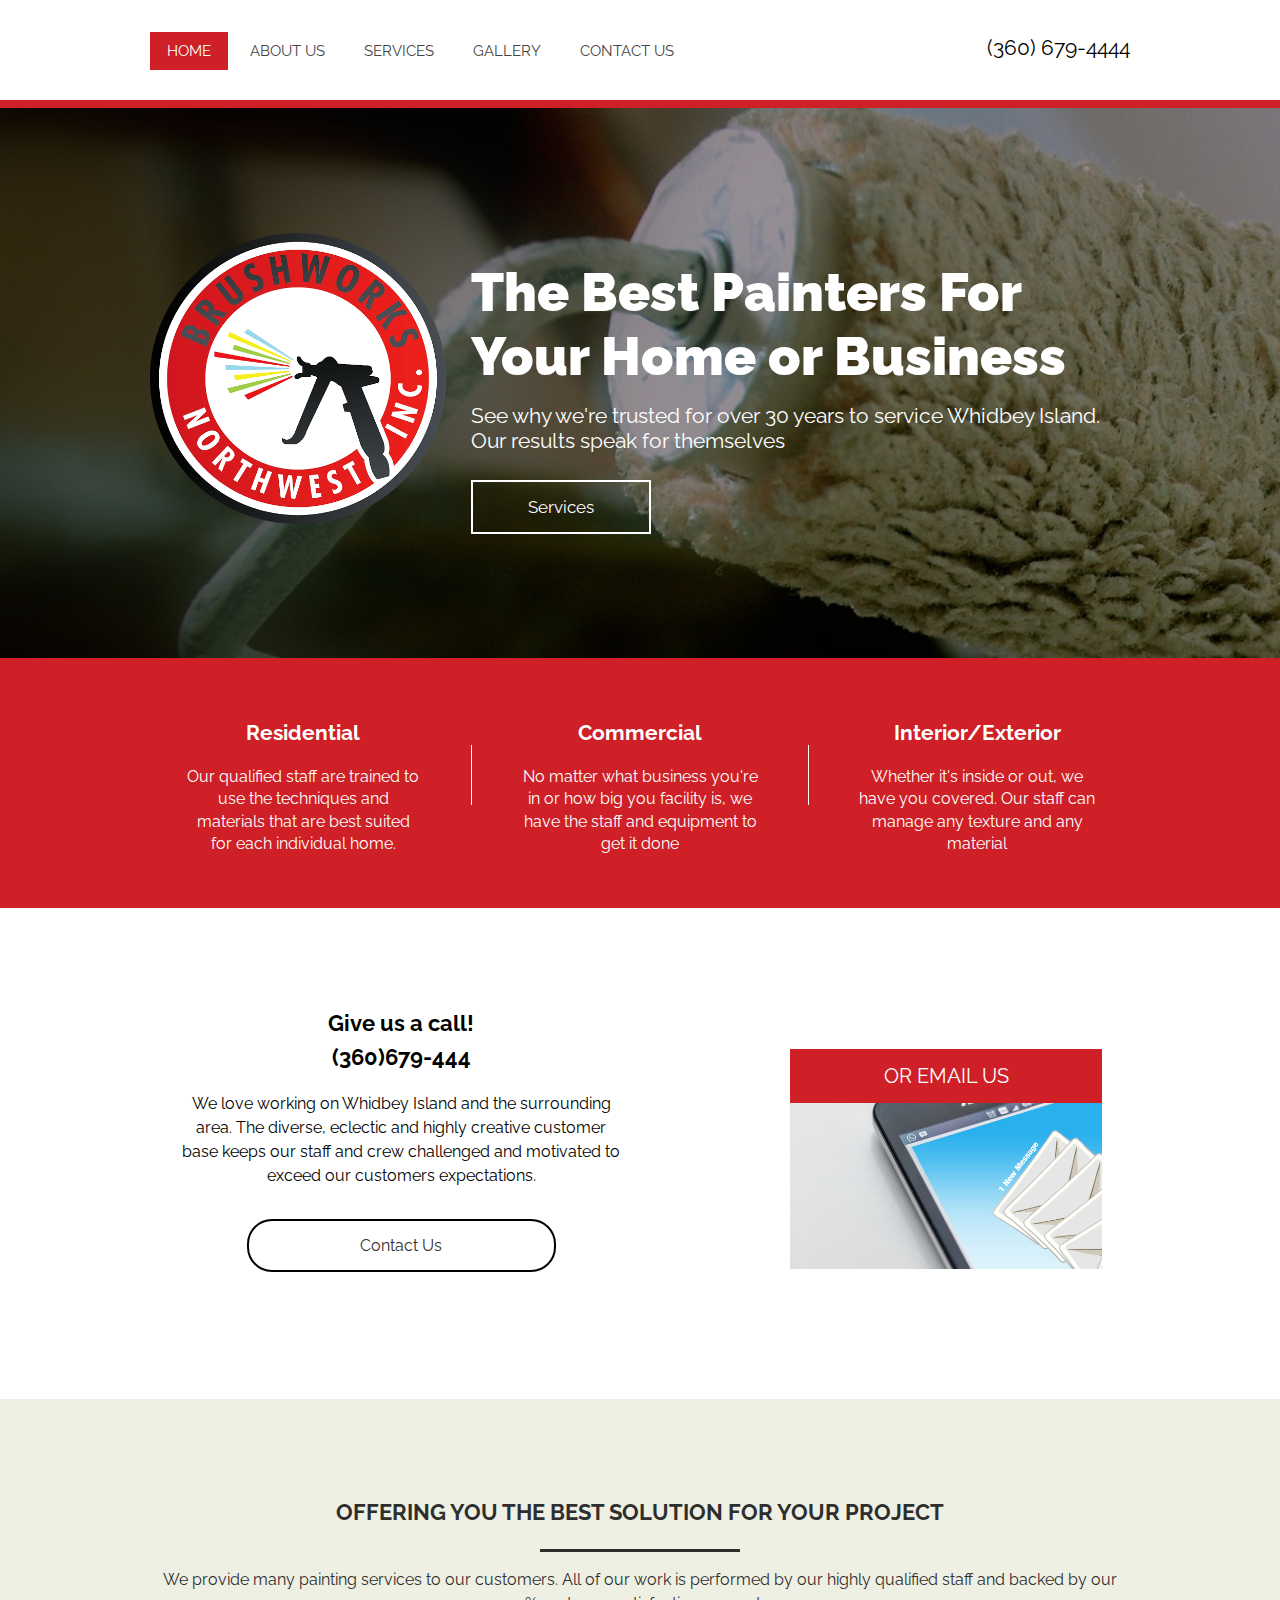
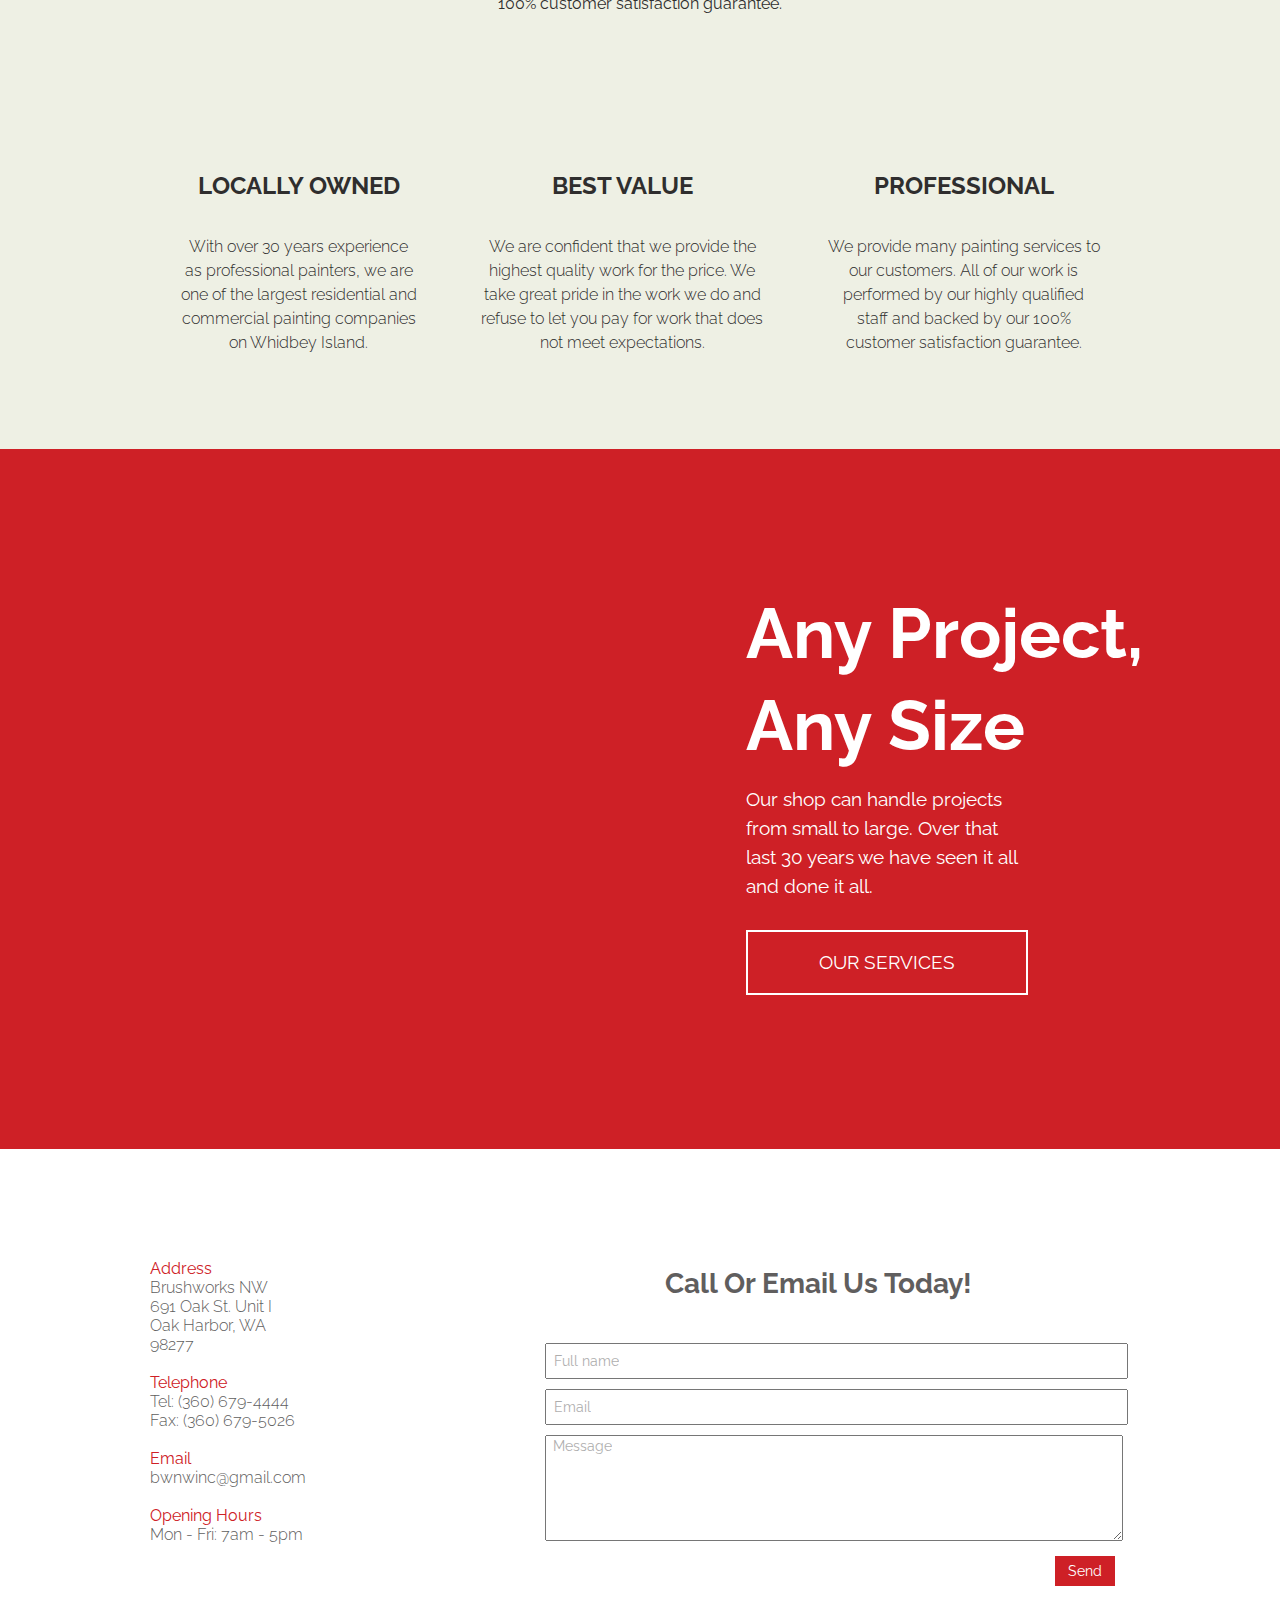
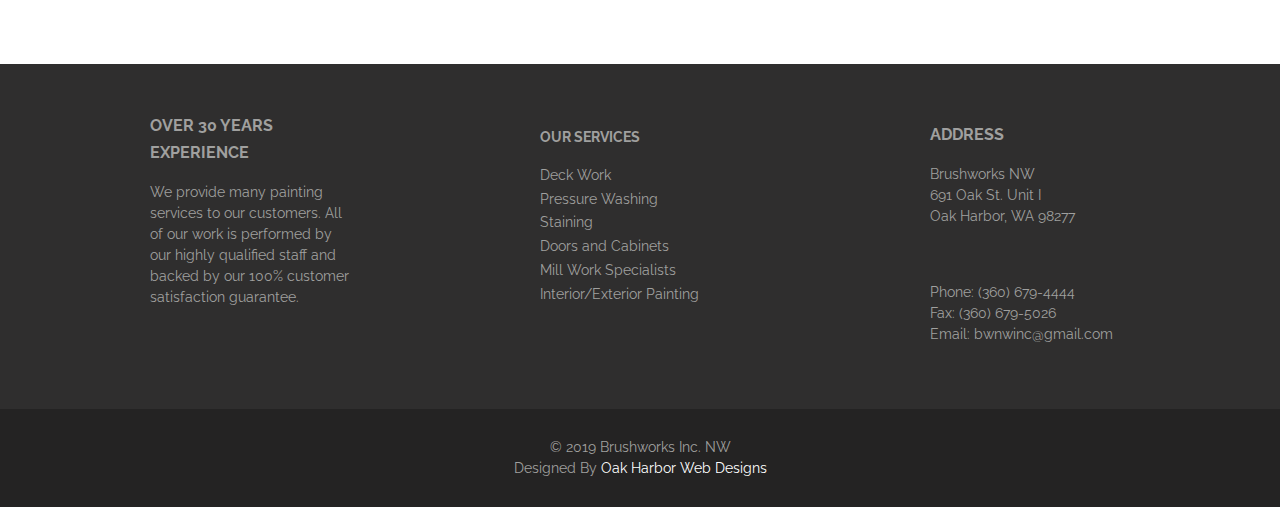
==== index.html @ 6f6e87f1 "first commit" ====
<!DOCTYPE html>
<html id="noScroll">
<head>
	<link rel="stylesheet" href="style.css">
	<link href="https://fonts.googleapis.com/css?family=Raleway:300,500,700,900" rel="stylesheet">
	<link rel="stylesheet" type="text/css" href="https://cdnjs.cloudflare.com/ajax/libs/animate.css/3.5.2/animate.css">
	<link rel="stylesheet" href="https://use.fontawesome.com/releases/v5.8.1/css/all.css" integrity="sha384-50oBUHEmvpQ+1lW4y57PTFmhCaXp0ML5d60M1M7uH2+nqUivzIebhndOJK28anvf" crossorigin="anonymous">
	<meta name="viewport" content="width=device-width, initial-scale=1, shrink-to-fit=no">
	<title>Brushworks NW Inc.</title>
</head>
<body>

	<!-- ----------------------------------------------------- -->
	<!--            NAVIGATION                                 -->
	<!-- ----------------------------------------------------- -->

	<nav class="navbar grid animated fadeIn ">
		<div class="open-slide">
			<div>
	            <a href="#" onclick="toggleNav()">
	                <svg width="30" height="30">
	                    <path d="M0,5 35,5" stroke="#000" stroke-width="2"/>
	                    <path d="M0,14 35,14" stroke="#000" stroke-width="2"/>
	                    <path d="M0,23 35,23" stroke="#000" stroke-width="2"/>
	                </svg>
	            </a>
        	</div>
        </div>
        <img class="mobile-logo container" src="images/brushworks_logo.png" width="100px" height="100px">
        <div class="container">
			<ul class="navbar-links">
				<li><a class="active" href="index.html">HOME</a></li>
				<li><a href="about.html">ABOUT US</a></li>
				<li><a href="services.html">SERVICES</a></li>
				<li><a href="gallery.html">GALLERY</a></li>
				<li><a href="contact.html">CONTACT US</a></li>
				<li id="number">(360) 679-4444</li>
			</ul>
		</div>
	</nav>
	<div id="side-hidden-parent">
        <div id="side-hidden"></div>
    </div>
    <div id="side-menu" class="side-nav">
        <ul id="on-top">
        	<li><a href="#" id="btn-close" class="btn-close" onclick="closeSideMenu()">&times;</a></li>
            <li class="nav-item"><a class="side-active" href="index.html">Home</a></li>
            <li class="nav-item"><a href="about.html">About</a></li>
            <li class="nav-item"><a href="services.html">Services</a></li>
            <li class="nav-item"><a href="gallery.html">Gallery</a></li>
            <li class="nav-item"><a href="contact.html">Contact</a></li>
        </ul>
    </div>

    <!-- -------------------------------------------- -->
	<!--                   HERO                       -->
	<!-- -------------------------------------------- -->
	
	<div id="bottom-menu">
    	<div class="bottom">
    		<a href="tel:+1-(360)-679-4444"><i class="fas fa-phone fa-2x"></i></a>
    	</div>
    	<div class="bottom2">
    		<a href="mailto:bwnwinc@gmail.com"><i class="fas fa-envelope fa-2x"></i></a>
    	</div>
    </div>
	<main>
		<section id="hero" class="grid">
			<div class="container">
				<img id="logo" class="animated fadeInRight" src="images/brushworks_logo.png" alt="brush roller">
				<div class="heroText">
					<h1 id="home-h" class="animated fadeInUp">The Best Painters For Your 
					Home or Business</h1>
					<h2 id="home-p" class="animated fadeInUp">See why we're trusted for over 30 years to service Whidbey Island.  Our results speak for themselves</h2>
					<a class="learn animated fadeInRight" href="services.html">Services</a>
				</div>
			</div>
		</section>
	<!-- -------------------------------------------- -->
	<!--              RED STRIP                       -->
	<!-- -------------------------------------------- -->
		<section id="red-strip" class="grid">
			<div class="container">
				<div id="strip-1" class="strip-1-center animated slideInUp">
					<div class="flex-1 top">
						<h3>Residential</h3>
						<p>Our qualified staff are trained to use the techniques and materials that are best suited for each individual home.</p>
					</div> 
					<div class="line"></div>
					<div class="flex-1">
						<h3 class="special">Commercial</h3>
						<p>No matter what business you're in or how big you facility is, we have the staff and equipment to get it done</p>
					</div>
					<div class="line"></div>
					<div class="flex-1">
						<h3>Interior/Exterior</h3>
						<p>Whether it's inside or out, we have you covered.  Our staff can manage any texture and any material</p>
					</div>
				</div>
			</div>
		</section>
	<!-- -------------------------------------------- -->
	<!--               GIVE CALL                      -->
	<!-- -------------------------------------------- -->
		<section id="give-call"  class="grid">
			<div class="container strip-2">	
				<div class="give-call-number">
					<h3 class="gcn-call">Give us a call!</h3>
					<h3 class="gcn-number">(360)679-444</h3>
					<p class="gcn-p">We love working on Whidbey Island and the surrounding area.  The diverse, eclectic and highly creative customer base keeps our staff and crew challenged and motivated to exceed our customers expectations.</p>
					<a href="contact.html">Contact Us</a>
				</div>
				<div class="email-us">
					<h4 class="email">OR EMAIL US</h4>
					<img class="image" src="images/email.jpg" alt="email screen on a phone">
				</div>
			</div>
		</section>
	<!-- -------------------------------------------- -->
	<!--                   ICONS                      -->
	<!-- -------------------------------------------- -->
		<section id="icons" class="grid">
			<div class="container">	
				<div class="icons-top"> 
					<div>
						<h4 class="top-margin">OFFERING YOU THE BEST SOLUTION FOR YOUR PROJECT</h4>
					</div>
					<div id="horizontal-line"></div>
					<div>
						<p class="margin-bottom">We provide many painting services to our customers.  All of our work is performed by our highly qualified staff and backed by our 100% customer satisfaction 
						guarantee.</p>
				    </div>
				</div>
				<div class="center-3">
					<div class="local">
						<div class="circle">
							<i class="fas fa-map-pin fa-2x"></i>
						</div>
						<h2>LOCALLY OWNED</h2>
						<p class="margin-bottom">With over 30 years experience as professional painters, we are one of the largest residential and commercial painting companies on Whidbey Island.</p>
					</div>
					<div class="value">
						<div class="circle">
							<i class="fas fa-dollar-sign fa-2x"></i>
						</div>
						<h2>BEST VALUE</h2>
						<p class="margin-bottom">We are confident that we provide the highest quality work for the price.  We take great pride in the work we do and refuse to let you pay for work that does not meet expectations.</p>
					</div>
					<div class="qualified">
						<div class="circle">
							<i class="fas fa-medal fa-2x"></i>
						</div>
						<h2>PROFESSIONAL</h2>
						<p class="margin-bottom">We provide many painting services to our customers.  All of our work is performed by our highly qualified staff and backed by our 100% customer satisfaction guarantee.</p>
					</div>
				</div>
			</div>
		</section>
	<!-- -------------------------------------------- -->
	<!--                PARALLAX                      -->
	<!-- -------------------------------------------- -->
		<section id="parallax" class="grid">
			<div class="para-flex">
				<div class="parallax-left"></div>
				<div class="parallax-right container">
					<h3 class="parallax-margin-top">Any Project,</h3>
					<h3 class="">Any Size</h3>
					<div class="parallax-p">
						<p>Our shop can handle projects from small to large.  Over that last 30 years we have seen it all and done it all.  </p><br>
						<a class="read" href="services.html">OUR SERVICES</a>
					</div>
				</div>
			</div>
		</section>
	<!-- -------------------------------------------- -->
	<!--              CONTACT INFO                    -->
	<!-- -------------------------------------------- -->
		<section id="contact-info" class="grid">
			<div class="container flex-address">
				<div id="adress">
					<p class="red">Address</p>
					<p class="regular">Brushworks NW <br>
	                                   691 Oak St. Unit I <br>
	                                   Oak Harbor, WA 98277
	                </p><br>
	                <p class="red">Telephone</p>
	                <p class="regular">Tel: (360) 679-4444 <br>	
	                                   Fax: (360) 679-5026
	                </p><br>
	                <p class="red">Email</p>
	                <p class="regular">bwnwinc@gmail.com</p><br>
					<p class="red">Opening Hours</p>
					<p class="regular">Mon - Fri: 7am - 5pm</p>
				</div>
				<div class="form">
					<div>
						<h6>Call Or Email Us Today!</h6>
					</div>
					<div class="form-contact">
						<form>
							<input class="form" type="text" name="name" placeholder="Full name" style="width: 100%; height: 30px"><br>
							<input class="form" type="text" name="email" placeholder="Email" style="width: 100%; height: 30px"><br>
							<textarea class="form" name="message" placeholder="Message" style="width: 99.5%; height: 100px"></textarea>
							<input type="submit" value="Send">
						</form>
					</div>
				</div>
			</div>
		</section>
	</main>
	<!-- -------------------------------------------- -->
	<!--               FOOTER                         -->
	<!-- -------------------------------------------- -->
	<footer class="grid">
		<div class="footer container">
			<div class="footer-item">
				<h3>OVER 30 YEARS EXPERIENCE</h3>
				<p>We provide many painting services to our customers.  All of our work is performed by our highly qualified staff and backed by our 100% customer satisfaction guarantee. </p>
			</div>
			<div class="footer-item">
				<div class="list">
					<ul>
						<li><h3 class="adjust">OUR SERVICES</h3>
						<li>Deck Work</li>
						<li>Pressure Washing</li>
						<li>Staining</li>
						<li>Doors and Cabinets</li>
						<li>Mill Work Specialists</li>
						<li>Interior/Exterior Painting</li>
					</ul>
				</div>
			</div>
			<div class="footer-item">
				<h3 class="adjust-add">ADDRESS</h3>
				<p class="regular">Brushworks NW <br>
		                           691 Oak St. Unit I <br>
		                           Oak Harbor, WA 98277
		        </p><br>
		        <p class="margin-p">Phone: (360) 679-4444 <br>
				   Fax: (360) 679-5026 <br>
		           Email: bwnwinc@gmail.com</p>
			</div>
		</div>
		<div class="facebook container">
			<a href="https://www.facebook.com/brushworksnwinc/"><i class="fab fa-facebook-square fa-2x"></i></a>
		</div>
		<div class="copyright">
			<p class="copy-center">© 2019 Brushworks Inc. NW<br>
			Designed By <a id="company" href="">Oak Harbor Web Designs</a></p>
		</div>
	</footer>
	
    <script src="mobile-nav.js"></script>
    
</body>
</html>
---- style.css ----
.container {
	padding: 0 3.5em;
}

main {
	position: relative;
	top: -20%;
}

body, html {
	width: 100%;
	margin: 0;
	padding: 0;
	font-family: 'Raleway', sans-serif;
	text-align: center;
	overflow-x: hidden;
	/*background: #CE2026;*/
}

#noScroll {
	overflow: scroll;
}

/*-- ---------------------------------------------------------------- -->
<!--                        NAVIGATION                                -->
<!-- --------------------------------------------------------------- --*/

.navbar {
	background-color: #FFFFFF;
	width: 100%;
	height: 78px;
	border-bottom: 8px solid #CE2026;
	position: relative;
	z-index: 1;
}

.navbar-links {
	display: none;
}

#logo {
	display: none;
}

.open-slide {
    float: right;
    margin-top: 25px;
    margin-right: 20px;
    display: block;
    z-index: 4;
    position: absolute;
    right: 0;
}

.side-nav {
    width: 0;
    display: block;
    height: 100%;
    position: absolute;
    top: 0;
    background-color: #fff;
    transition: 0.5s;
    right: -1px;
    text-align: right;
    z-index: 15;
}

#side-hidden {
    background-color: #000;
    opacity: 0.9;
    height: 100%;
    position: absolute;
    top: 0;
    transition: 0.5s;
    left: 0
    margin: 0;
    width: 0;
    z-index: 6;
}

.side-nav ul {
    display: block;
    text-decoration: none;
    z-index: 6;
    /* Added this */
    padding: 0;
    position: relative;
    list-style: none;
}

/* Added this */
.nav-item {
    display:block;
    margin: 0;
}

.side-nav ul a {
    position: relative;
    width: 100%;
    /* Changed this */
    /* padding: 10px 130px 10px 100px;*/
    padding: 20px 15px;
    text-decoration: none;
    color: #000;
    margin-right: 20px;
    z-index: 6;
    /* Removed this */
    /* right: 30px; */
    text-align: right;
    /* Added these */
    display: block;
    box-sizing: border-box;  
}

.btn-close {
	display: block;
	background: #fff;
    position: absolute;
    top: 0;
    /* Changed this */
    /* left: 22px; */
    left: 0;
    font-size: 36px;
	text-decoration: none;
	color: #2F2E2E;
	right: 7px;
    padding: 0;
}

.btn-close a:hover {
	color: #444;
	cursor: pointer;
	background: #fff;
}

.side-nav .btn-close:hover {
	color: #fff
}

.side-nav li a:hover {
    color: #fff;
    background: #CE2026;
}

.side-active {
	color: #ffffff !important;
	background: #CE2026;
}

.mobile-logo {
	position: relative;
	top: 10%;
	right: 0%;
	padding: 0;
}

#side-menu {
    margin: 0;
    width: 0;
    transition: .5s;
}

#side-menu ul {
    position: relative;
    top: -10px;
}

#on-top {
	display: none;
}

#bottom-menu {
	display: flex;
	flex-direction: row;
	z-index: 7;
	flex-wrap: nowrap;
	width: 100%;
	position: absolute;
}

.bottom {
    width: 50%;
    background: white;
    bottom: 0;
    position: fixed;
    height: 85px;
    display: block;
    left: 0;
    border-top: 1px solid #a9a9a9;
    border-right: 1px solid #a9a9a9;
}

.bottom2 {
    width: 50%;
    background: white;
    bottom: 0;
    position: fixed;
    height: 85px;
    display: block;
    position: fixed;
    right: 0;
    border-top: 1px solid #a9a9a9;
    border-left: 1px solid #a9a9a9;
}

#bottom-menu i {
	padding-top: px;
	color: #2F2E2E;
	text-align: center;
	position: relative;
	/* center icon vertically */
	top: calc(50% - 15px);
}

.copyright {
	height: 180px;
}

.copy-center {
	padding: 0;
}

#company {
	color: #fff;
	text-decoration: none;
}

#company a:hover {
	color: #b0b0b0;
}

/*-- -------------------------------------------- -->
<!--              HERO STRIP                      -->
<!-- -------------------------------------------- -*/

#hero {
	height: 100%;
	width: 100%;
	background:url("images/Landing.jpg");
    background-attachment: fixed;
    background-position: start;
    background-repeat: no-repeat;
    background-size: cover;
	color: #fff;
}

#home-h {
	width: 100%;
	font-weight: 900;
	font-size: 2.1em;
	padding-top: 1em;
	line-height: 1.2em;
	margin-top: 0;
}

#home-p {
	font-size: 1.25em;
	padding-bottom: .8em;
	font-weight: 350;
	animation-delay: 0.3s;
	margin: 0;
}

.learn {
	display: inline-block;
	border-style: solid;
	border-width: 2px;
	border-color: #FFFFFF;
	font-size: 17px;
	margin: 28px 0;
	padding: 18px 80px;
	color: #FFFFFF;
	text-decoration: none;
	animation-delay: 0.6s;
}

.heroText a:hover {
	background: #fff;
	border-color: #fff;
	color: #CE2026;
	transition: background 0.4s ease 0s;
    transition-property: background;
    transition-duration: 0.4s;
    transition-timing-function: ease;
    transition-delay: 0s;
    cursor: pointer;
}

/*-- -------------------------------------------- -->
<!--              RED STRIP                       -->
<!-- -------------------------------------------- -*/

#red-strip {
	background: #CE2026;
	color: #fff;
	height: 100%;
	padding: 0;
	margin: 0;
	padding-bottom: 0em;
}

#strip-1 {
	margin-top: 0;
	padding-top: 0;
}

#strip-1 h3 {
	font-size: 1.313em;
}

#strip-1 p {
	line-height: 1.4em;
}

.top h3 {
	margin-top: 0;
	padding-top: 0;
}

.strip-1-center {
	padding: 1.8em;
}

.strip-1-center h3 {
	padding-top: 1em;
}

/*-- -------------------------------------------- -->
<!--              GIVE CALL                       -->
<!-- -------------------------------------------- -*/

.email-us {
	display: none;
}

#give-call {
	margin-top: 1em;
	padding: 0;
	background: #fff;
	height: 100%;
}

.gcn-call, .gcn-number {
	font-size: 1.375em;
}

.gcn-call {
	margin-bottom: 0;
	padding-top: 3em;
}

.gcn-number {
	margin-top: .4em;
}

.gcn-p {
	line-height: 1.5em;
	margin-bottom: 3em;
}

.give-call-number {
	margin-bottom: 5em;
}

.give-call-number a {
	border: 2px solid #000;
	border-radius: 25px;
	position: relative;
	padding: 15px 25%;
	margin-top: 2em;
	margin-bottom: 2em;
	text-decoration: none;
	color:#2F2E2E;
}

.give-call-number a:hover {
	background: #CE2026;
	color: #fff;
	border-color: #CE2026;
}

.give-call-email {
	display: flex;
	flex-direction: column;
	padding-bottom: 3em;
}

#give-call img {
	width: auto;
}

/*-- -------------------------------------------- -->
<!--                  ICONS                       -->
<!-- -------------------------------------------- -*/

#icons {
	background: #EEF0E4;
	color: #2F2E2E;
	height: 100%;
}

#icons i {
	color: #CE2026;
}

.top-margin {
	margin-top: 0;
	padding-top: 3em;
	font-size: 1.375em;
}

.margin-bottom {
	margin-bottom: 3.5em;
}

#icons p {
	line-height: 1.5em;
}

/*-- -------------------------------------------- -->
<!--                PARALLAX                      -->
<!-- -------------------------------------------- -*/

#parallax {
	color: #fff;
	height: 100%;
	padding-bottom: 3em;
	background: #CE2026;
}

.parallax-right {
	margin-top: auto;
	margin-bottom: auto;
}

.parallax-right h3 {
	font-size: 2.375em;
	margin: 0;
}

.parallax-p {
	line-height: 1.5em;
	margin-bottom: 2em;
}

.parallax-p a {
	text-decoration: none;
	border: 2px solid #fff;
	padding: 1em 25%;
	color: #fff;
	margin-top: 2em;
	margin-bottom: 4em;
}

.parallax a:hover {
	cursor: pointer;
	background: white;
	color: #CE2026;
}

/*-- -------------------------------------------- -->
<!--               CONTACT                        -->
<!-- -------------------------------------------- -*/

#contact-info {
	text-align: left;
	background: white;
	color: #605E5E;
	font-weight: 300;
	padding-top: 3em;
	height: 100%;
	padding-bottom: 3.6em;
}

#adress p {
	margin-bottom: 0; 
	margin-top: 0;
}

.red {
	color: #ce2026;
	font-weight: 400;
}

.form h6 {
	font-size: 1.375em;
	margin-bottom: 1em;
	text-align: center;
}

.form {
	width: 100%;
	margin: .3em;
}

input, textarea {
	margin: .4em;
	font-size: 14px;
	font-family: 'Raleway', sans-serif;
	white-space: pre;
}

input[type=submit] {
	background: #CE2026;
	color: #fff;
	font-size: 14px;
	float: right;
	padding: 7px 13px;
	margin-right: 0;
	border: none;
}

input[type=submit]:hover {
	background: #831517;
	cursor: pointer;
}

::-webkit-input-placeholder { /* Chrome */
  color: #605E5E;
  opacity: .5;
  padding-left: 5px;
}
:-ms-input-placeholder { /* IE 10+ */
  color: #605E5E;
  opacity: .5;
  margin-left: 5px;
  padding-left: 5px;
}
::-moz-placeholder { /* Firefox 19+ */
  color: #605E5E;
  opacity: .5;
  margin-left: 5px;
  padding-left: 5px;
}
:-moz-placeholder { /* Firefox 4 - 18 */
  color: red;
  opacity: .5;
  margin-left: 5px;
  padding-left: 5px;
}

/*-- -------------------------------------------- -->
<!--                FOOTER                        -->
<!-- -------------------------------------------- -*/


footer {
	color: #A0A09F;
	background: #2F2E2E;
}

footer h3 {
	font-size: 1em;
}

footer p {
	font-size: .875em;
	line-height: 1.5em;
}

footer li {
	font-size: .875em;
	line-height: 1.5em;
}

footer ul {
	list-style: none;
	text-align: center;
	padding: 0;
}

.footer-item {
	padding-top: 2em;
}

.margin-p {
	margin-bottom: 0;
}

.facebook {
	padding: 2em 0;
}

.facebook i {
	color: #3b5998;
}

.copyright {
	background: #242323;
	color: #A0A09F;
}

.copy-center {
	padding: 2em 0;
	margin: 0;
}

@media screen and (max-width: 1100px) and (min-width: 600px) {

	#bottom-menu {
		display: none;
	}

	/** red strip**/

	#hero {
		height: 450px;
	}


	#home-h {
		margin-bottom: 8px;
		
	}

	.heroText {
		text-align: left;
		padding-top: 100px;
		width: 500px;
	}

	.learn {
		margin-top: 8px;
		padding: 10px 60px 10px 60px;
	}

	#strip-1 {
		display: flex;
		flex-direction: row;
		justify-content: space-around;
		align-items: center;
		margin: 0;
	}

	.line {
		display: flex;
		align-items: center;
		margin: 20px;
		border-right: 1px solid #FFFFFF;
		height: 60px;
	}

	.top {
		margin-top: 21px;

	}

	.flex-1 p {
		font-size: .8em;
	}

	/** Icons**/

	.center-3 {
		display: flex;
		flex-direction: row;
		justify-content: space-around;
		align-items: center;
	}

	.center-3 p {
		font-size: .8em;
		margin-right: 10px;
		margin-left: 10px;
	}

	/** parallax **/

	#parallax {
		padding: 0;
		height: 360px;
	}

	.para-flex {
		display: flex;
		flex-direction: row;
		flex-basis: 50%;
	}

	.parallax-left {
		background-image: url("images/paint-shop.jpg");
		height: 360px;
		width: 50%;
		flex-basis: 50%;
		background-attachment: fixed;
	  	background-position: center;
	  	background-repeat: no-repeat;
	  	background-size: cover;
	}

	.parallax-right {
		width: 50%;
		height: 100%;
		flex-basis: 50%;
		text-align: left;
	}

	.read {
		padding: 10px 50px !important;
		margin-bottom: 20px;
	}

/** address **/

	#adress {
		width: 30%;
		margin-right: 10px;
		padding: 0;
	}

	.form {
		width: 60%;
	}

	.flex-address {
		display: flex;
		flex-direction: row;
		align-items: center;
		justify-content: space-around;
	}

	/** footer **/

	.footer {
		display: flex;
		flex-direction: row;
		justify-content: space-around;
	}

	.footer p {
		font-size: .8em;
		text-align: left;
	}

	.footer h3 {
		text-align: left;
	}

	.list ul {
		text-align: left;
	}

	.footer-item {
		width: 25%;
	}

	.copyright {
		height: auto;
	}
}

@media screen and (min-width: 1101px) {

	.container {
		max-width: 980px;
		margin-left: auto;
		margin-right: auto;
	}

/*-- ---------------------------------------------------------------- -->
<!--                        NAVIGATION                                -->
<!-- --------------------------------------------------------------- --*/

	#bottom-menu {
		display: none;
	}

	#side-menu {
		display: none;
	}

	.open-slide {
		display: none;
	}

	.mobile-logo {
		display: none;
	}

	.navbar {
		height: 100px;
	}

	.navbar-links {
		display: block;
		max-width: 1090px;
		margin-left: auto;
		margin-right: auto;
		position: relative;
		bottom: 15px;
		float: left;
	}

	.navbar-links a:hover {
		background: #831517;
		color: #FFFFFF;
		transition: background 0.4s ease 0s;
	    transition-property: background;
	    transition-duration: 0.4s;
	    transition-timing-function: ease;
	    transition-delay: 0s;
	 }

	.navbar-links a {
		display: inline;
		color: #444444;
		text-decoration: none;
		text-align: center;
		margin: 0 5px 0 0;
		font-size: 15px;
		padding: 10px 17px;
	}

	nav .active {
	 	background: #CE2026;
		color: #FFFFFF;
	 }

	.navbar ul {
		margin: 0 auto;
		padding: 0;
		list-style: none;
		text-decoration: none;
		width: 100%;
		height: 100px;
	}


	ul li {
		list-style: none;
		display: inline-block;
		margin-top: 50px;
		font-size: 1.4em;
		float: left;
	}


	#number {
		float: right;
		padding-right: 0;
		margin-top: 50px;
		font-size: 21px;
		font-weight: normal;
	}


/*-- -------------------------------------------- -->
<!--              HERO STRIP                      -->
<!-- -------------------------------------------- -*/

	#logo {
		display: block;
		height: 291px;
		width: 296px;
		float: left;
		position: relative;
		top: 125px;
		margin-right: 25px;
		margin-bottom: 100px;
		padding: 0;
		animation-delay: 0.8s;
	}

	#hero {
		height: 550px;
	}

	.heroText {
		text-align: left;
		padding-top: 100px;
	}

	#home-h {
		font-weight: 900;
		font-size: 53px;
		margin-bottom: 15px;
	}

	#home-p {
		font-size: 21px;
		font-weight: normal;
		animation-delay: 0.3s;
	}

	.learn {
		font-size: 17px;
		margin-top: 10px;
		padding: 15px 55px;
	}

/*-- -------------------------------------------- -->
<!--               RED STRIP                      -->
<!-- -------------------------------------------- -*/

	#red-strip {
		height: 250px;
	}

	#strip-1 {
		display: flex;
		flex-direction: row;
		justify-content: space-around;
		align-items: center;
		padding: 20px;
	}

	.line {
		display: flex;
		align-items: center;
		justify-content: center;
		margin: 20px;
		border-right: 1px solid #FFFFFF;
		height: 60px;
	}

	.top {
		margin-top: 21px;

	}

	#strip-1 h3 {
		font-size: 1.313em;
	}

	.flex-1 p {
		font-size: 1em;
		width: 236px;
		line-height: 1.4em;
	}

	/*-- -------------------------------------------- -->
	<!--                EMAIL US                      -->
	<!-- -------------------------------------------- -*/

	.email-us {
		display: block;
		width: 312px;
		position: relative;
	}

	.email-us {
		position: relative;
		width: 312px;
	}

	.image {
		position: relative;
		width: 312px;
		height: 166px;
	}

	.strip-2 {
		width: 980px;
		display: flex;
		align-items: center;
		justify-content: space-around;
	}

	.give-call-number {
		width: 446px;
		margin-right: 110px;
	}

	.gcn-call {
		padding-top: 0;
	}

	#give-call {
		height: 475px;
		background: #FFFFFF;
		display: flex;
		text-align: center;
		align-items: center;
		justify-content: space-around;
	}

	.email {
		background: #CE2026;
		padding: 15px 0;
		margin: 0;
		font-size: 20px;
		color: #fff;
		font-weight: normal;
	}

	.email:hover {
		background: #831517;
		cursor: pointer;
	}

	/*-- -------------------------------------------- -->
	<!--                   ICONS                      -->
	<!-- -------------------------------------------- -*/

	#icons {
		height: 650px;
	}

	.center-3 {
		display: flex;
		flex-direction: row;
		width: 980px;
		height: 188px;
		justify-content: space-around;
		align-items: center;
		animation-delay: 0.5s;
		margin-top: 150px;
	}

	#horizontal-line {
		border-bottom: 3px solid #2F2E2E;
		width: 200px;
		margin-left: auto;
		margin-right: auto;
	}

	.top-margin {
		padding-top: 100px;
		margin-bottom: 24px;
	}

	.center-3 h2 {
		font-size: 1.5em;
		color: #2f2e2e;
		font-weight: 1200;
		margin: 35px;
	}

	.center-3 p {
		margin: 30px;
		font-weight: 300;
		font-size: 1em;
		line-height: 1.4em;
	}

	/*-- -------------------------------------------- -->
	<!--                PARALLAX                      -->
	<!-- -------------------------------------------- -*/

	#parallax {
		padding: 0;
		margin: 0;
	}

	.para-flex {
		display: flex;
		flex-direction: row;
	}

	.parallax-left {
		background-image: url("images/paint-shop.jpg");
		background-attachment: fixed;
	  	background-position: center;
	  	background-repeat: no-repeat;
	  	background-size: cover;
	  	height: 700px;
	  	width: 50%;
	}

	.parallax-right {
		text-align: left;
		margin-top: auto;
		margin-bottom: auto;
		margin-left: 50px;
	}

	.parallax-right h3 {
		font-size: 70px;
		font-weight: 700;
		margin: 0;
		margin-top: 10px;
		width: 400px;
		margin-bottom: 10px;
	}

	.parallax-p {
		width: 283px;
		font-size: 1.2em;
	}

	.read a {
		border-style: solid;
		border-width: 1px;
		font-size: 15px;
		padding: 5px 20px;
		animation-delay: 0.6s;
		margin-top: 20px;
	}

	/*-- -------------------------------------------- -->
	<!--                PARALLAX                      -->
	<!-- -------------------------------------------- -*/

	.flex-address {
		display: flex;
		flex-direction: row;
		justify-content: space-around;
		align-items: center;
	}

	.form-contact {
		width: 575px;
		float: right;
		padding: 5px;
		margin: 5px;
	}

	.form {
		margin: 5px;
		padding: 5;
	}

	.form h6 {
		font-size: 28px;
		text-align: center;
		margin-left: 200px;
	}

	/*-- -------------------------------------------- -->
	<!--                   FOOTER                     -->
	<!-- -------------------------------------------- -*/

	.footer {
		display: flex;
		flex-direction: row;
		justify-content: space-between;
	}

	.list ul li {
		font-size: 14px;
		line-height: 1.7em;
		margin: 0;
		margin-right: 20px;
	}

	.footer-item {
		width: 200px;
		text-align: left;
		line-height: 1.7em;
	}

	.adjust {
		margin-right: 50px;
	}

	.adjust-add {
		margin-top: 25px;
	}

	.copyright {
		height: auto;
	}

}
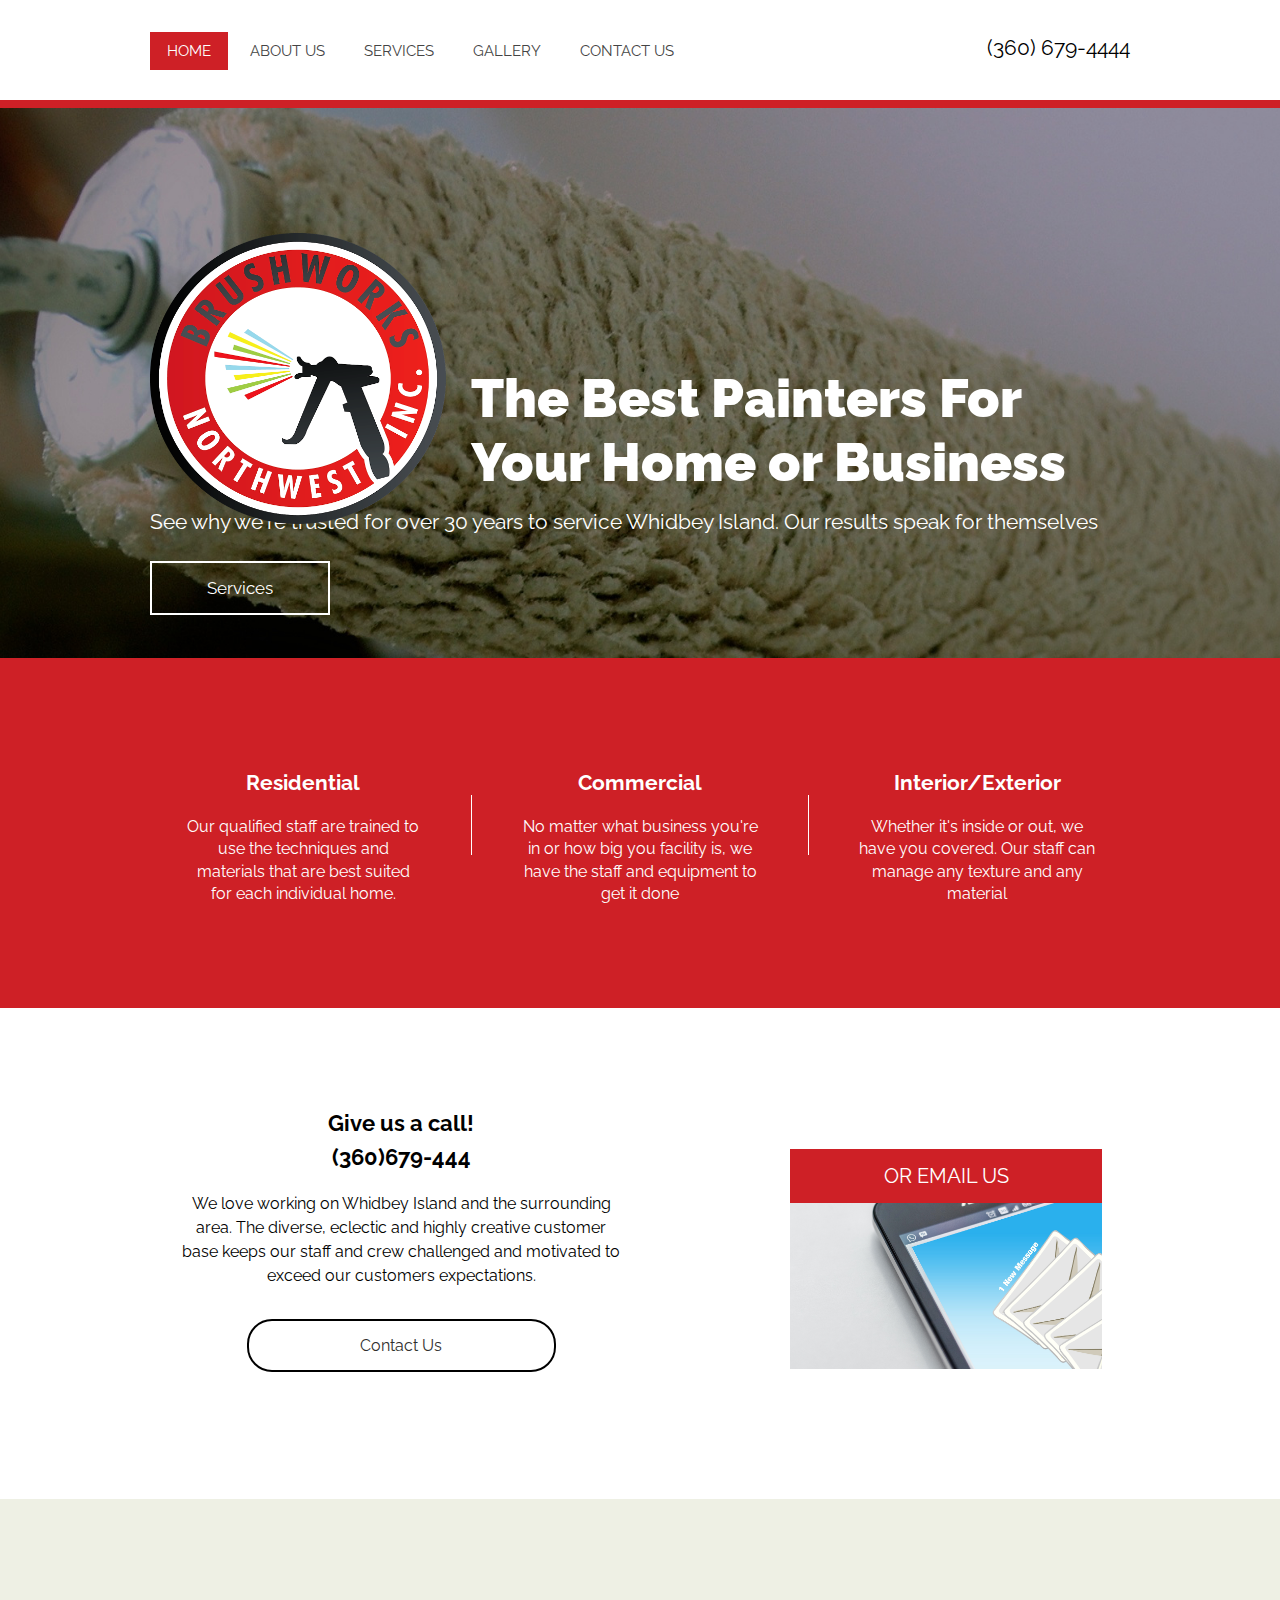
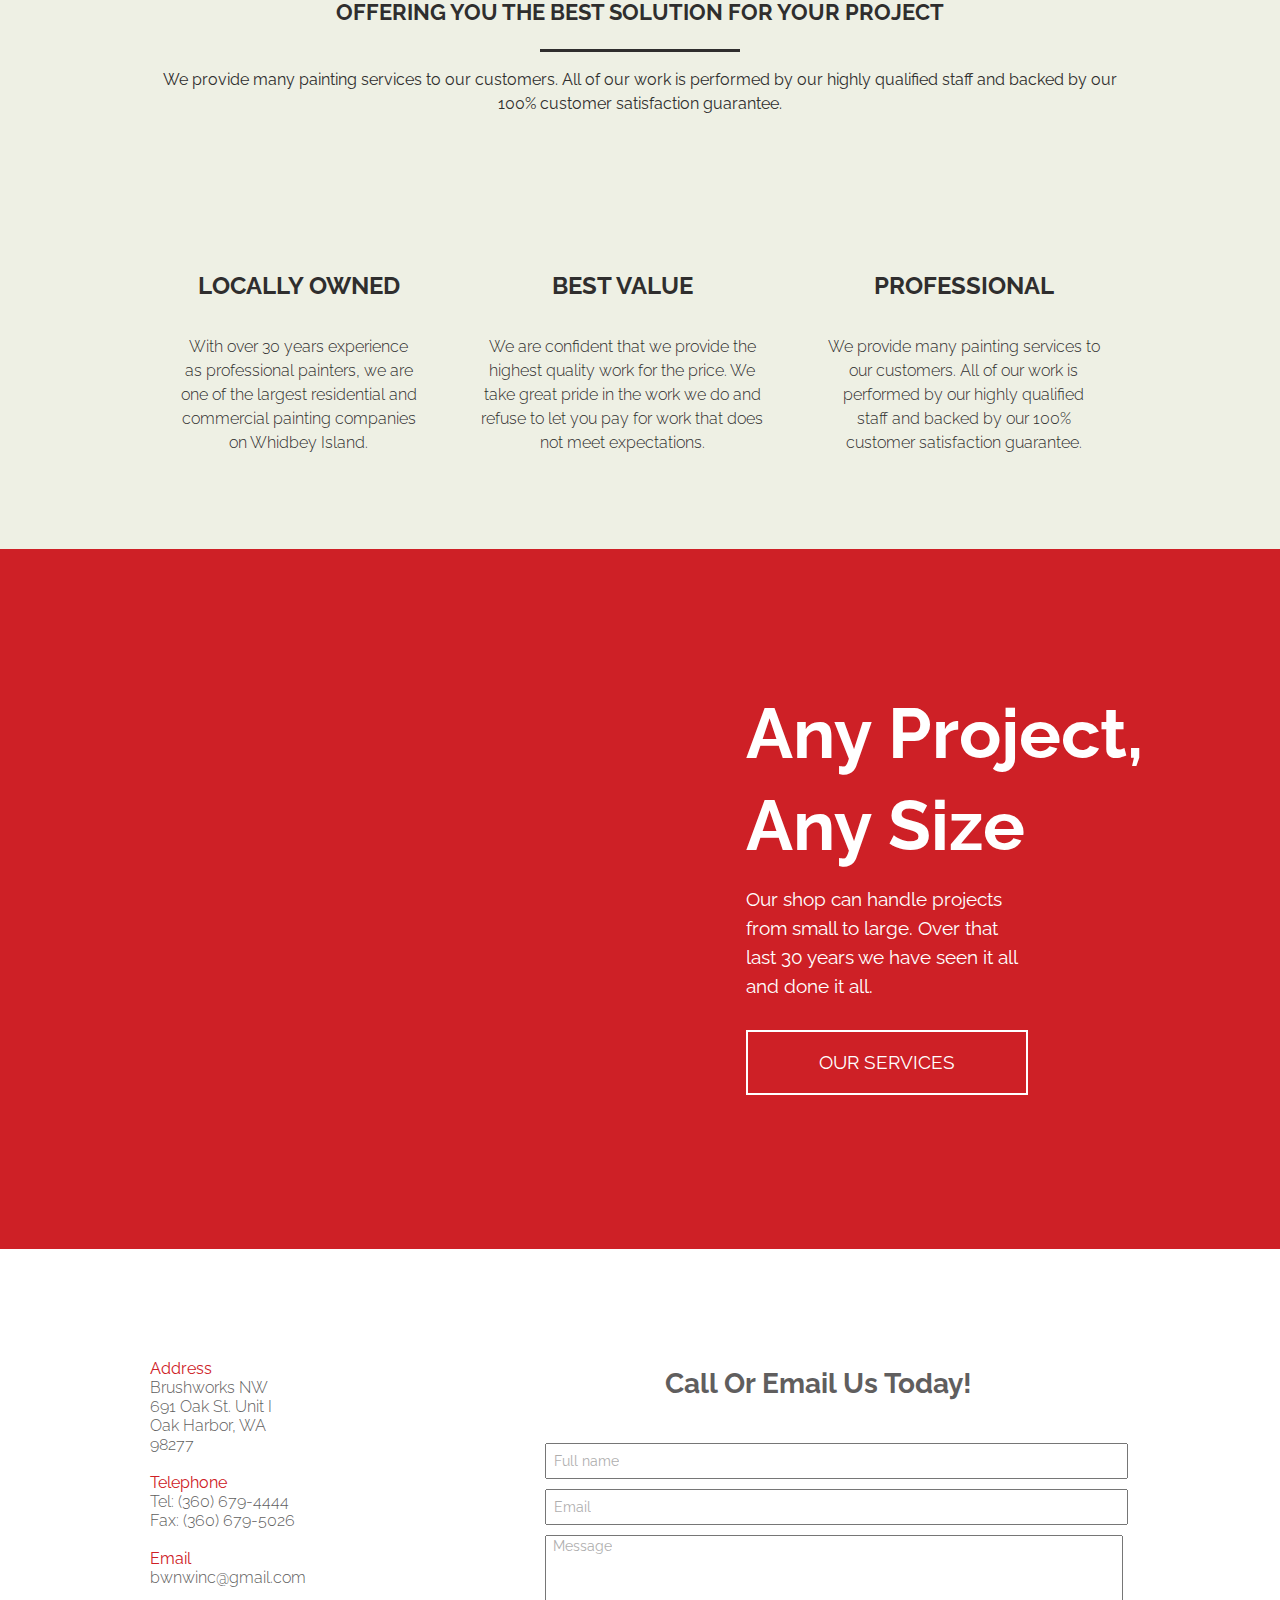
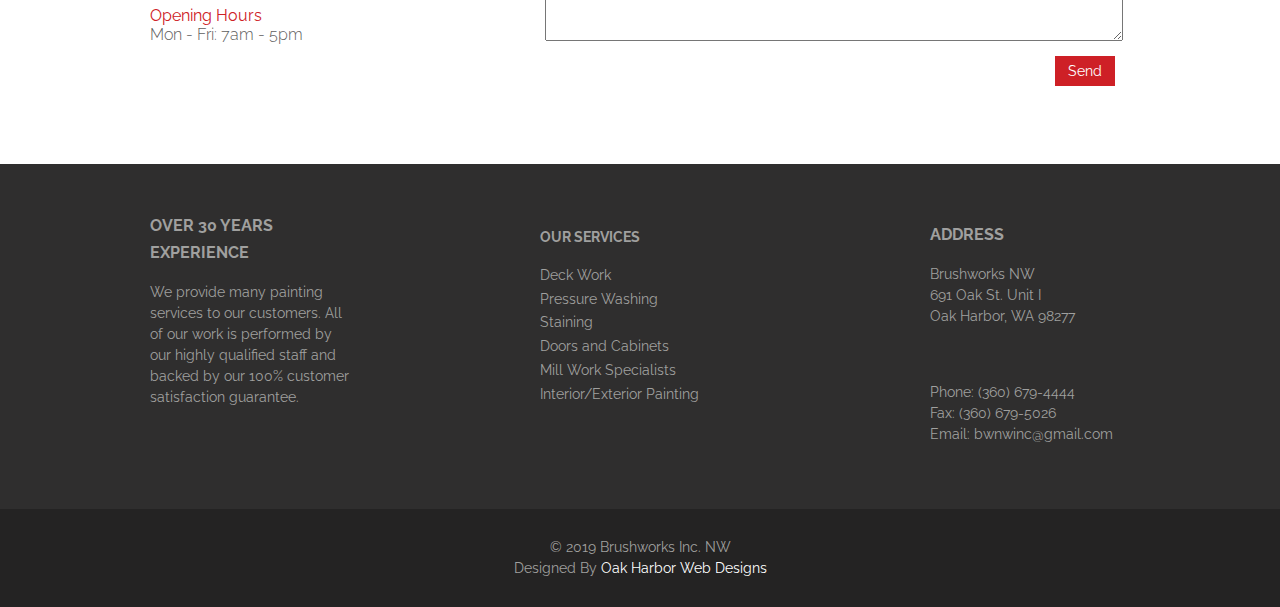
==== commit 899483a9: "button test" ====
--- a/index.html
+++ b/index.html
@@ -55,15 +55,6 @@
     <!-- -------------------------------------------- -->
 	<!--                   HERO                       -->
 	<!-- -------------------------------------------- -->
-	
-	<div id="bottom-menu">
-    	<div class="bottom">
-    		<a href="tel:+1-(360)-679-4444"><i class="fas fa-phone fa-2x"></i></a>
-    	</div>
-    	<div class="bottom2">
-    		<a href="mailto:bwnwinc@gmail.com"><i class="fas fa-envelope fa-2x"></i></a>
-    	</div>
-    </div>
 	<main>
 		<section id="hero" class="grid">
 			<div class="container">
@@ -197,11 +188,12 @@
 						<h6>Call Or Email Us Today!</h6>
 					</div>
 					<div class="form-contact">
-						<form>
+						<form method="post" data-netlify-recaptcha="true" data-netlify="true">
 							<input class="form" type="text" name="name" placeholder="Full name" style="width: 100%; height: 30px"><br>
 							<input class="form" type="text" name="email" placeholder="Email" style="width: 100%; height: 30px"><br>
 							<textarea class="form" name="message" placeholder="Message" style="width: 99.5%; height: 100px"></textarea>
-							<input type="submit" value="Send">
+							<div data-netlify-recaptcha="true"></div>
+							<input name="submit" type="submit" value="Send">
 						</form>
 					</div>
 				</div>
--- a/style.css
+++ b/style.css
@@ -59,6 +59,8 @@
     position: absolute;
     top: 0;
     background-color: #fff;
+    -webkit-transition: 0.5s;
+    -o-transition: 0.5s;
     transition: 0.5s;
     right: -1px;
     text-align: right;
@@ -71,8 +73,10 @@
     height: 100%;
     position: absolute;
     top: 0;
+    -webkit-transition: 0.5s;
+    -o-transition: 0.5s;
     transition: 0.5s;
-    left: 0
+    left: 0;
     margin: 0;
     width: 0;
     z-index: 6;
@@ -109,7 +113,8 @@
     text-align: right;
     /* Added these */
     display: block;
-    box-sizing: border-box;  
+    -webkit-box-sizing: border-box;
+            box-sizing: border-box;  
 }
 
 .btn-close {
@@ -157,6 +162,8 @@
 #side-menu {
     margin: 0;
     width: 0;
+    -webkit-transition: .5s;
+    -o-transition: .5s;
     transition: .5s;
 }
 
@@ -170,10 +177,16 @@
 }
 
 #bottom-menu {
+	display: -webkit-box;
+	display: -ms-flexbox;
 	display: flex;
-	flex-direction: row;
+	-webkit-box-orient: horizontal;
+	-webkit-box-direction: normal;
+	    -ms-flex-direction: row;
+	        flex-direction: row;
 	z-index: 7;
-	flex-wrap: nowrap;
+	-ms-flex-wrap: nowrap;
+	    flex-wrap: nowrap;
 	width: 100%;
 	position: absolute;
 }
@@ -234,11 +247,11 @@
 <!-- -------------------------------------------- -*/
 
 #hero {
-	height: 100%;
+	height: 600px;
 	width: 100%;
 	background:url("images/Landing.jpg");
     background-attachment: fixed;
-    background-position: start;
+    background-position: center;
     background-repeat: no-repeat;
     background-size: cover;
 	color: #fff;
@@ -248,7 +261,7 @@
 	width: 100%;
 	font-weight: 900;
 	font-size: 2.1em;
-	padding-top: 1em;
+	padding-top: 3em;
 	line-height: 1.2em;
 	margin-top: 0;
 }
@@ -257,7 +270,8 @@
 	font-size: 1.25em;
 	padding-bottom: .8em;
 	font-weight: 350;
-	animation-delay: 0.3s;
+	-webkit-animation-delay: 0.3s;
+	        animation-delay: 0.3s;
 	margin: 0;
 }
 
@@ -271,18 +285,29 @@
 	padding: 18px 80px;
 	color: #FFFFFF;
 	text-decoration: none;
-	animation-delay: 0.6s;
+	-webkit-animation-delay: 0.6s;
+	        animation-delay: 0.6s;
 }
 
 .heroText a:hover {
 	background: #fff;
 	border-color: #fff;
 	color: #CE2026;
+	-webkit-transition: background 0.4s ease 0s;
+	-o-transition: background 0.4s ease 0s;
 	transition: background 0.4s ease 0s;
+    -webkit-transition-property: background;
+    -o-transition-property: background;
     transition-property: background;
-    transition-duration: 0.4s;
-    transition-timing-function: ease;
-    transition-delay: 0s;
+    -webkit-transition-duration: 0.4s;
+         -o-transition-duration: 0.4s;
+            transition-duration: 0.4s;
+    -webkit-transition-timing-function: ease;
+         -o-transition-timing-function: ease;
+            transition-timing-function: ease;
+    -webkit-transition-delay: 0s;
+         -o-transition-delay: 0s;
+            transition-delay: 0s;
     cursor: pointer;
 }
 
@@ -294,9 +319,7 @@
 	background: #CE2026;
 	color: #fff;
 	height: 100%;
-	padding: 0;
-	margin: 0;
-	padding-bottom: 0em;
+	padding: 50px 0;
 }
 
 #strip-1 {
@@ -351,6 +374,7 @@
 
 .gcn-number {
 	margin-top: .4em;
+	border: none;
 }
 
 .gcn-p {
@@ -380,8 +404,13 @@
 }
 
 .give-call-email {
+	display: -webkit-box;
+	display: -ms-flexbox;
 	display: flex;
-	flex-direction: column;
+	-webkit-box-orient: vertical;
+	-webkit-box-direction: normal;
+	    -ms-flex-direction: column;
+	        flex-direction: column;
 	padding-bottom: 3em;
 }
 
@@ -625,16 +654,28 @@
 	}
 
 	#strip-1 {
-		display: flex;
-		flex-direction: row;
-		justify-content: space-around;
-		align-items: center;
+		display: -webkit-box;
+		display: -ms-flexbox;
+		display: flex;
+		-webkit-box-orient: horizontal;
+		-webkit-box-direction: normal;
+		    -ms-flex-direction: row;
+		        flex-direction: row;
+		-ms-flex-pack: distribute;
+		    justify-content: space-around;
+		-webkit-box-align: center;
+		    -ms-flex-align: center;
+		        align-items: center;
 		margin: 0;
 	}
 
 	.line {
-		display: flex;
-		align-items: center;
+		display: -webkit-box;
+		display: -ms-flexbox;
+		display: flex;
+		-webkit-box-align: center;
+		    -ms-flex-align: center;
+		        align-items: center;
 		margin: 20px;
 		border-right: 1px solid #FFFFFF;
 		height: 60px;
@@ -652,10 +693,18 @@
 	/** Icons**/
 
 	.center-3 {
-		display: flex;
-		flex-direction: row;
-		justify-content: space-around;
-		align-items: center;
+		display: -webkit-box;
+		display: -ms-flexbox;
+		display: flex;
+		-webkit-box-orient: horizontal;
+		-webkit-box-direction: normal;
+		    -ms-flex-direction: row;
+		        flex-direction: row;
+		-ms-flex-pack: distribute;
+		    justify-content: space-around;
+		-webkit-box-align: center;
+		    -ms-flex-align: center;
+		        align-items: center;
 	}
 
 	.center-3 p {
@@ -672,16 +721,23 @@
 	}
 
 	.para-flex {
-		display: flex;
-		flex-direction: row;
-		flex-basis: 50%;
+		display: -webkit-box;
+		display: -ms-flexbox;
+		display: flex;
+		-webkit-box-orient: horizontal;
+		-webkit-box-direction: normal;
+		    -ms-flex-direction: row;
+		        flex-direction: row;
+		-ms-flex-preferred-size: 50%;
+		    flex-basis: 50%;
 	}
 
 	.parallax-left {
 		background-image: url("images/paint-shop.jpg");
 		height: 360px;
 		width: 50%;
-		flex-basis: 50%;
+		-ms-flex-preferred-size: 50%;
+		    flex-basis: 50%;
 		background-attachment: fixed;
 	  	background-position: center;
 	  	background-repeat: no-repeat;
@@ -691,7 +747,8 @@
 	.parallax-right {
 		width: 50%;
 		height: 100%;
-		flex-basis: 50%;
+		-ms-flex-preferred-size: 50%;
+		    flex-basis: 50%;
 		text-align: left;
 	}
 
@@ -713,18 +770,32 @@
 	}
 
 	.flex-address {
-		display: flex;
-		flex-direction: row;
-		align-items: center;
-		justify-content: space-around;
+		display: -webkit-box;
+		display: -ms-flexbox;
+		display: flex;
+		-webkit-box-orient: horizontal;
+		-webkit-box-direction: normal;
+		    -ms-flex-direction: row;
+		        flex-direction: row;
+		-webkit-box-align: center;
+		    -ms-flex-align: center;
+		        align-items: center;
+		-ms-flex-pack: distribute;
+		    justify-content: space-around;
 	}
 
 	/** footer **/
 
 	.footer {
-		display: flex;
-		flex-direction: row;
-		justify-content: space-around;
+		display: -webkit-box;
+		display: -ms-flexbox;
+		display: flex;
+		-webkit-box-orient: horizontal;
+		-webkit-box-direction: normal;
+		    -ms-flex-direction: row;
+		        flex-direction: row;
+		-ms-flex-pack: distribute;
+		    justify-content: space-around;
 	}
 
 	.footer p {
@@ -794,11 +865,21 @@
 	.navbar-links a:hover {
 		background: #831517;
 		color: #FFFFFF;
+		-webkit-transition: background 0.4s ease 0s;
+		-o-transition: background 0.4s ease 0s;
 		transition: background 0.4s ease 0s;
+	    -webkit-transition-property: background;
+	    -o-transition-property: background;
 	    transition-property: background;
-	    transition-duration: 0.4s;
-	    transition-timing-function: ease;
-	    transition-delay: 0s;
+	    -webkit-transition-duration: 0.4s;
+	         -o-transition-duration: 0.4s;
+	            transition-duration: 0.4s;
+	    -webkit-transition-timing-function: ease;
+	         -o-transition-timing-function: ease;
+	            transition-timing-function: ease;
+	    -webkit-transition-delay: 0s;
+	         -o-transition-delay: 0s;
+	            transition-delay: 0s;
 	 }
 
 	.navbar-links a {
@@ -858,7 +939,8 @@
 		margin-right: 25px;
 		margin-bottom: 100px;
 		padding: 0;
-		animation-delay: 0.8s;
+		-webkit-animation-delay: 0.8s;
+		        animation-delay: 0.8s;
 	}
 
 	#hero {
@@ -879,7 +961,8 @@
 	#home-p {
 		font-size: 21px;
 		font-weight: normal;
-		animation-delay: 0.3s;
+		-webkit-animation-delay: 0.3s;
+		        animation-delay: 0.3s;
 	}
 
 	.learn {
@@ -897,17 +980,31 @@
 	}
 
 	#strip-1 {
-		display: flex;
-		flex-direction: row;
-		justify-content: space-around;
-		align-items: center;
+		display: -webkit-box;
+		display: -ms-flexbox;
+		display: flex;
+		-webkit-box-orient: horizontal;
+		-webkit-box-direction: normal;
+		    -ms-flex-direction: row;
+		        flex-direction: row;
+		-ms-flex-pack: distribute;
+		    justify-content: space-around;
+		-webkit-box-align: center;
+		    -ms-flex-align: center;
+		        align-items: center;
 		padding: 20px;
 	}
 
 	.line {
-		display: flex;
-		align-items: center;
-		justify-content: center;
+		display: -webkit-box;
+		display: -ms-flexbox;
+		display: flex;
+		-webkit-box-align: center;
+		    -ms-flex-align: center;
+		        align-items: center;
+		-webkit-box-pack: center;
+		    -ms-flex-pack: center;
+		        justify-content: center;
 		margin: 20px;
 		border-right: 1px solid #FFFFFF;
 		height: 60px;
@@ -951,9 +1048,14 @@
 
 	.strip-2 {
 		width: 980px;
-		display: flex;
-		align-items: center;
-		justify-content: space-around;
+		display: -webkit-box;
+		display: -ms-flexbox;
+		display: flex;
+		-webkit-box-align: center;
+		    -ms-flex-align: center;
+		        align-items: center;
+		-ms-flex-pack: distribute;
+		    justify-content: space-around;
 	}
 
 	.give-call-number {
@@ -968,10 +1070,15 @@
 	#give-call {
 		height: 475px;
 		background: #FFFFFF;
+		display: -webkit-box;
+		display: -ms-flexbox;
 		display: flex;
 		text-align: center;
-		align-items: center;
-		justify-content: space-around;
+		-webkit-box-align: center;
+		    -ms-flex-align: center;
+		        align-items: center;
+		-ms-flex-pack: distribute;
+		    justify-content: space-around;
 	}
 
 	.email {
@@ -997,13 +1104,22 @@
 	}
 
 	.center-3 {
-		display: flex;
-		flex-direction: row;
+		display: -webkit-box;
+		display: -ms-flexbox;
+		display: flex;
+		-webkit-box-orient: horizontal;
+		-webkit-box-direction: normal;
+		    -ms-flex-direction: row;
+		        flex-direction: row;
 		width: 980px;
 		height: 188px;
-		justify-content: space-around;
-		align-items: center;
-		animation-delay: 0.5s;
+		-ms-flex-pack: distribute;
+		    justify-content: space-around;
+		-webkit-box-align: center;
+		    -ms-flex-align: center;
+		        align-items: center;
+		-webkit-animation-delay: 0.5s;
+		        animation-delay: 0.5s;
 		margin-top: 150px;
 	}
 
@@ -1043,8 +1159,13 @@
 	}
 
 	.para-flex {
-		display: flex;
-		flex-direction: row;
+		display: -webkit-box;
+		display: -ms-flexbox;
+		display: flex;
+		-webkit-box-orient: horizontal;
+		-webkit-box-direction: normal;
+		    -ms-flex-direction: row;
+		        flex-direction: row;
 	}
 
 	.parallax-left {
@@ -1083,7 +1204,8 @@
 		border-width: 1px;
 		font-size: 15px;
 		padding: 5px 20px;
-		animation-delay: 0.6s;
+		-webkit-animation-delay: 0.6s;
+		        animation-delay: 0.6s;
 		margin-top: 20px;
 	}
 
@@ -1092,10 +1214,18 @@
 	<!-- -------------------------------------------- -*/
 
 	.flex-address {
-		display: flex;
-		flex-direction: row;
-		justify-content: space-around;
-		align-items: center;
+		display: -webkit-box;
+		display: -ms-flexbox;
+		display: flex;
+		-webkit-box-orient: horizontal;
+		-webkit-box-direction: normal;
+		    -ms-flex-direction: row;
+		        flex-direction: row;
+		-ms-flex-pack: distribute;
+		    justify-content: space-around;
+		-webkit-box-align: center;
+		    -ms-flex-align: center;
+		        align-items: center;
 	}
 
 	.form-contact {
@@ -1121,9 +1251,16 @@
 	<!-- -------------------------------------------- -*/
 
 	.footer {
-		display: flex;
-		flex-direction: row;
-		justify-content: space-between;
+		display: -webkit-box;
+		display: -ms-flexbox;
+		display: flex;
+		-webkit-box-orient: horizontal;
+		-webkit-box-direction: normal;
+		    -ms-flex-direction: row;
+		        flex-direction: row;
+		-webkit-box-pack: justify;
+		    -ms-flex-pack: justify;
+		        justify-content: space-between;
 	}
 
 	.list ul li {
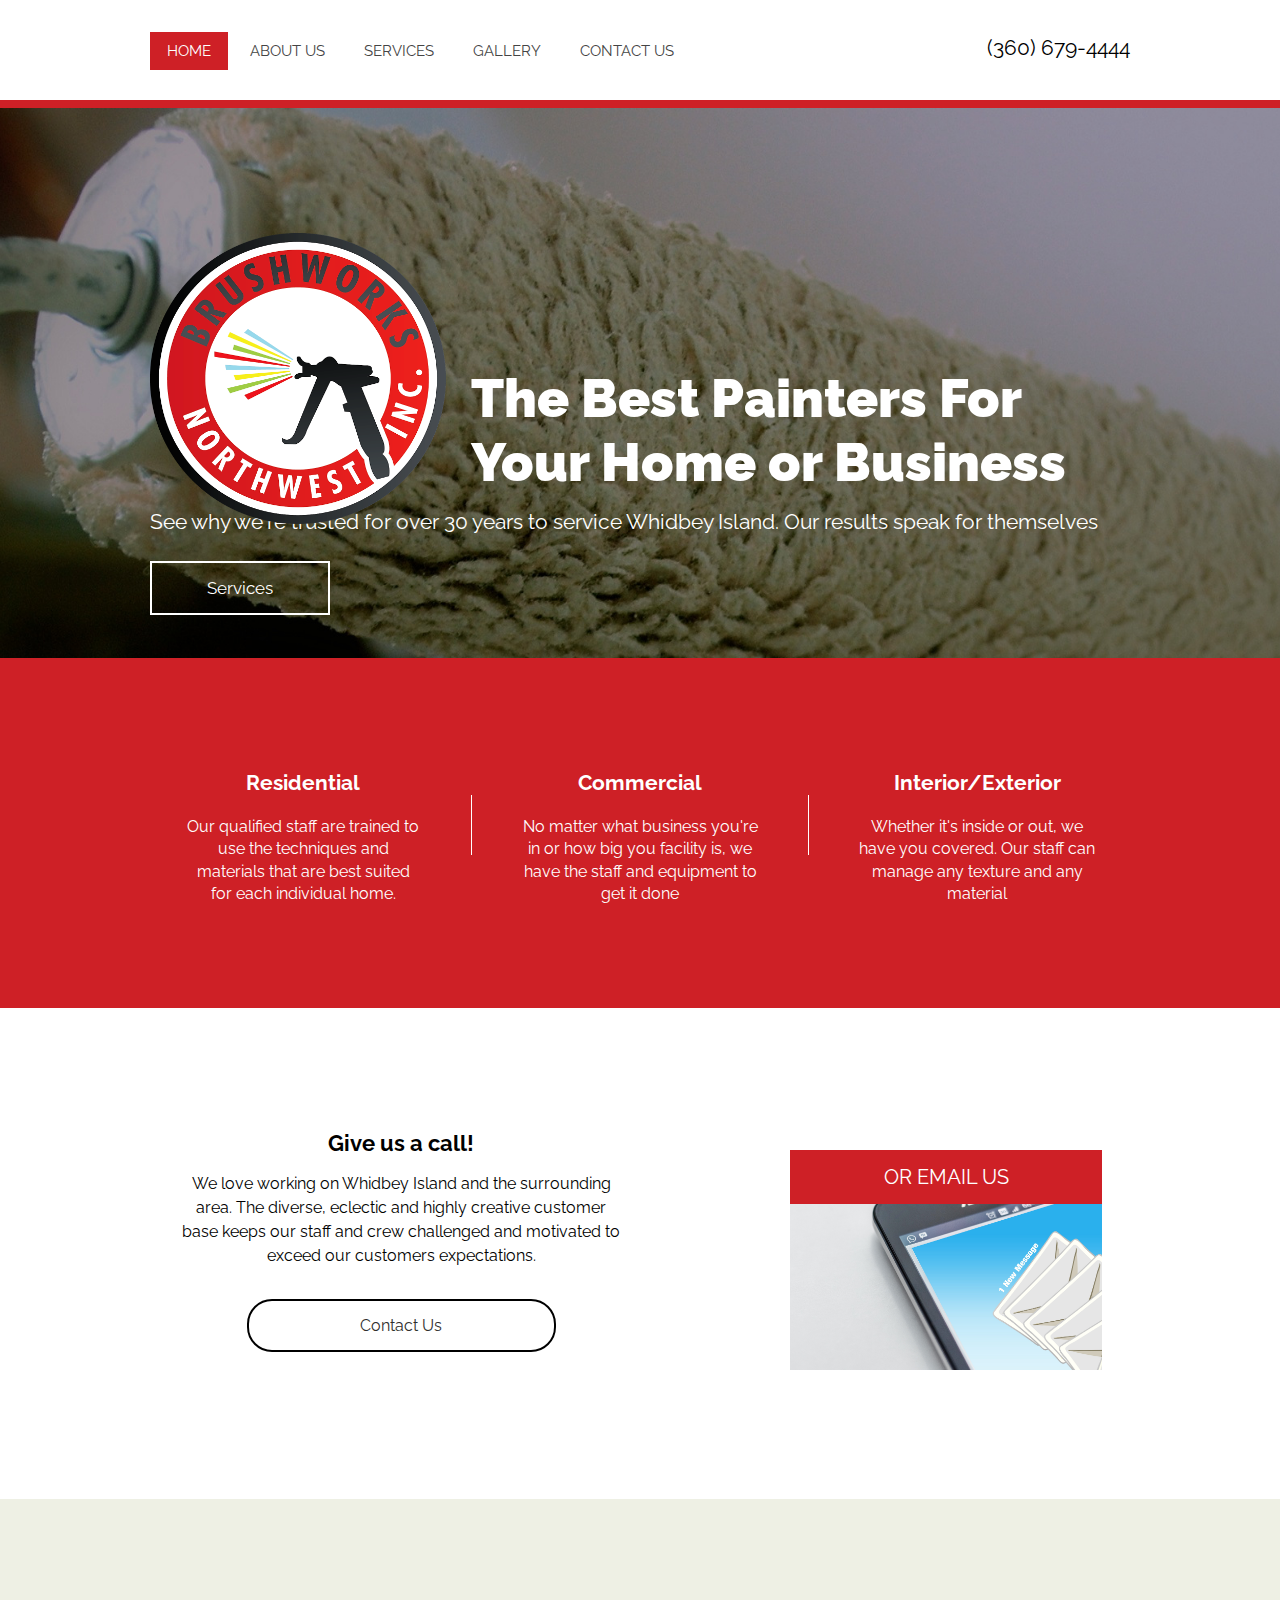
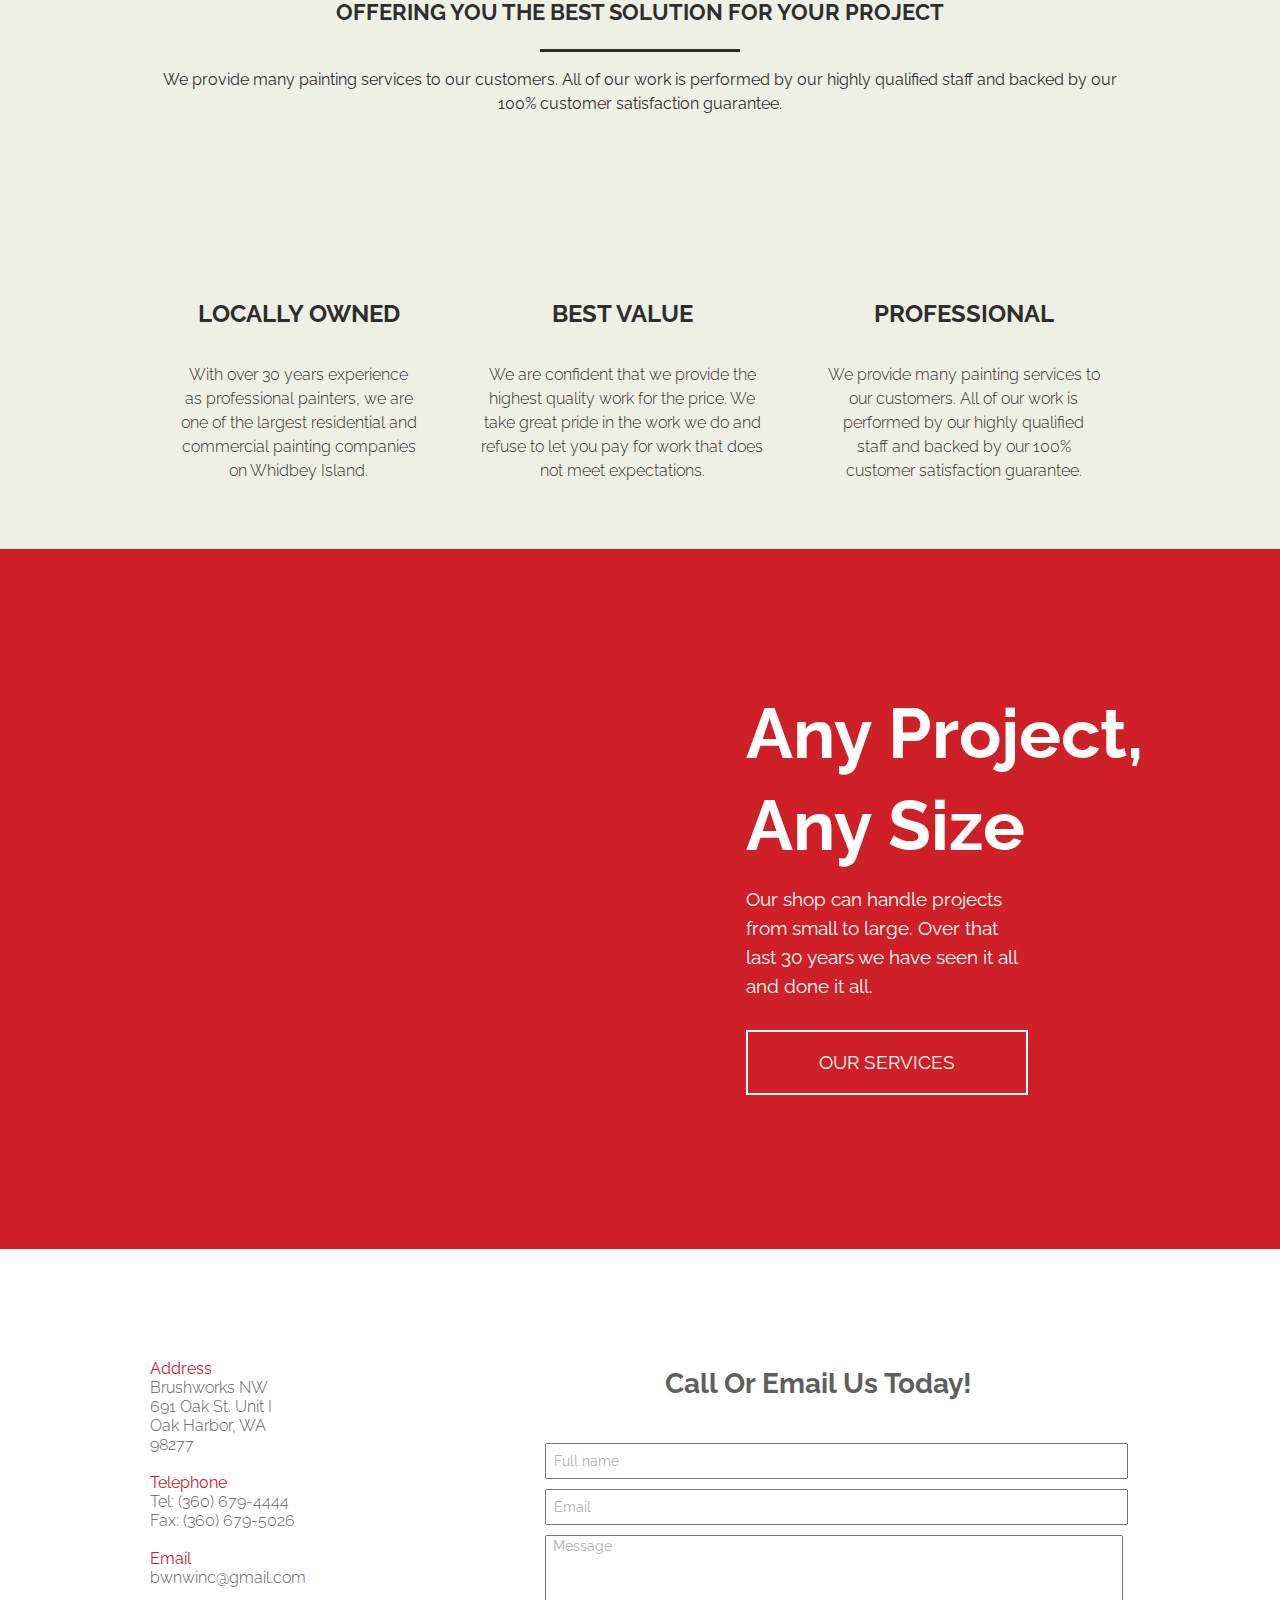
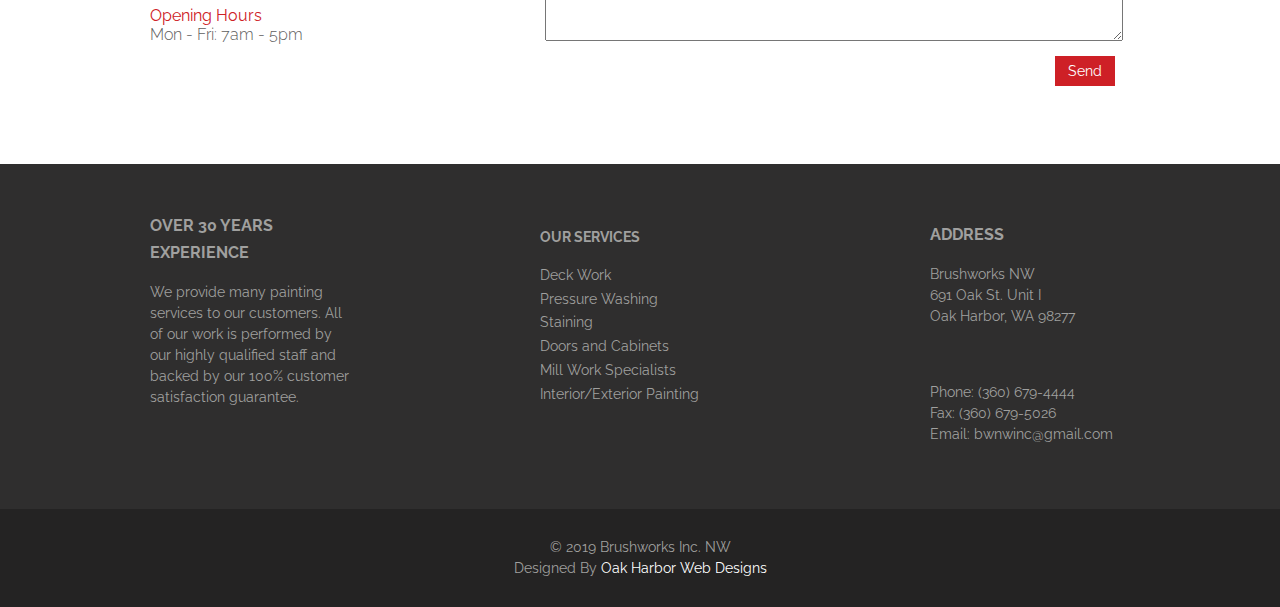
==== commit 557b7f71: "button test" ====
--- a/index.html
+++ b/index.html
@@ -97,7 +97,6 @@
 			<div class="container strip-2">	
 				<div class="give-call-number">
 					<h3 class="gcn-call">Give us a call!</h3>
-					<h3 class="gcn-number">(360)679-444</h3>
 					<p class="gcn-p">We love working on Whidbey Island and the surrounding area.  The diverse, eclectic and highly creative customer base keeps our staff and crew challenged and motivated to exceed our customers expectations.</p>
 					<a href="contact.html">Contact Us</a>
 				</div>
--- a/style.css
+++ b/style.css
@@ -439,7 +439,7 @@
 }
 
 .margin-bottom {
-	margin-bottom: 3.5em;
+	padding-bottom: 3.5em;
 }
 
 #icons p {
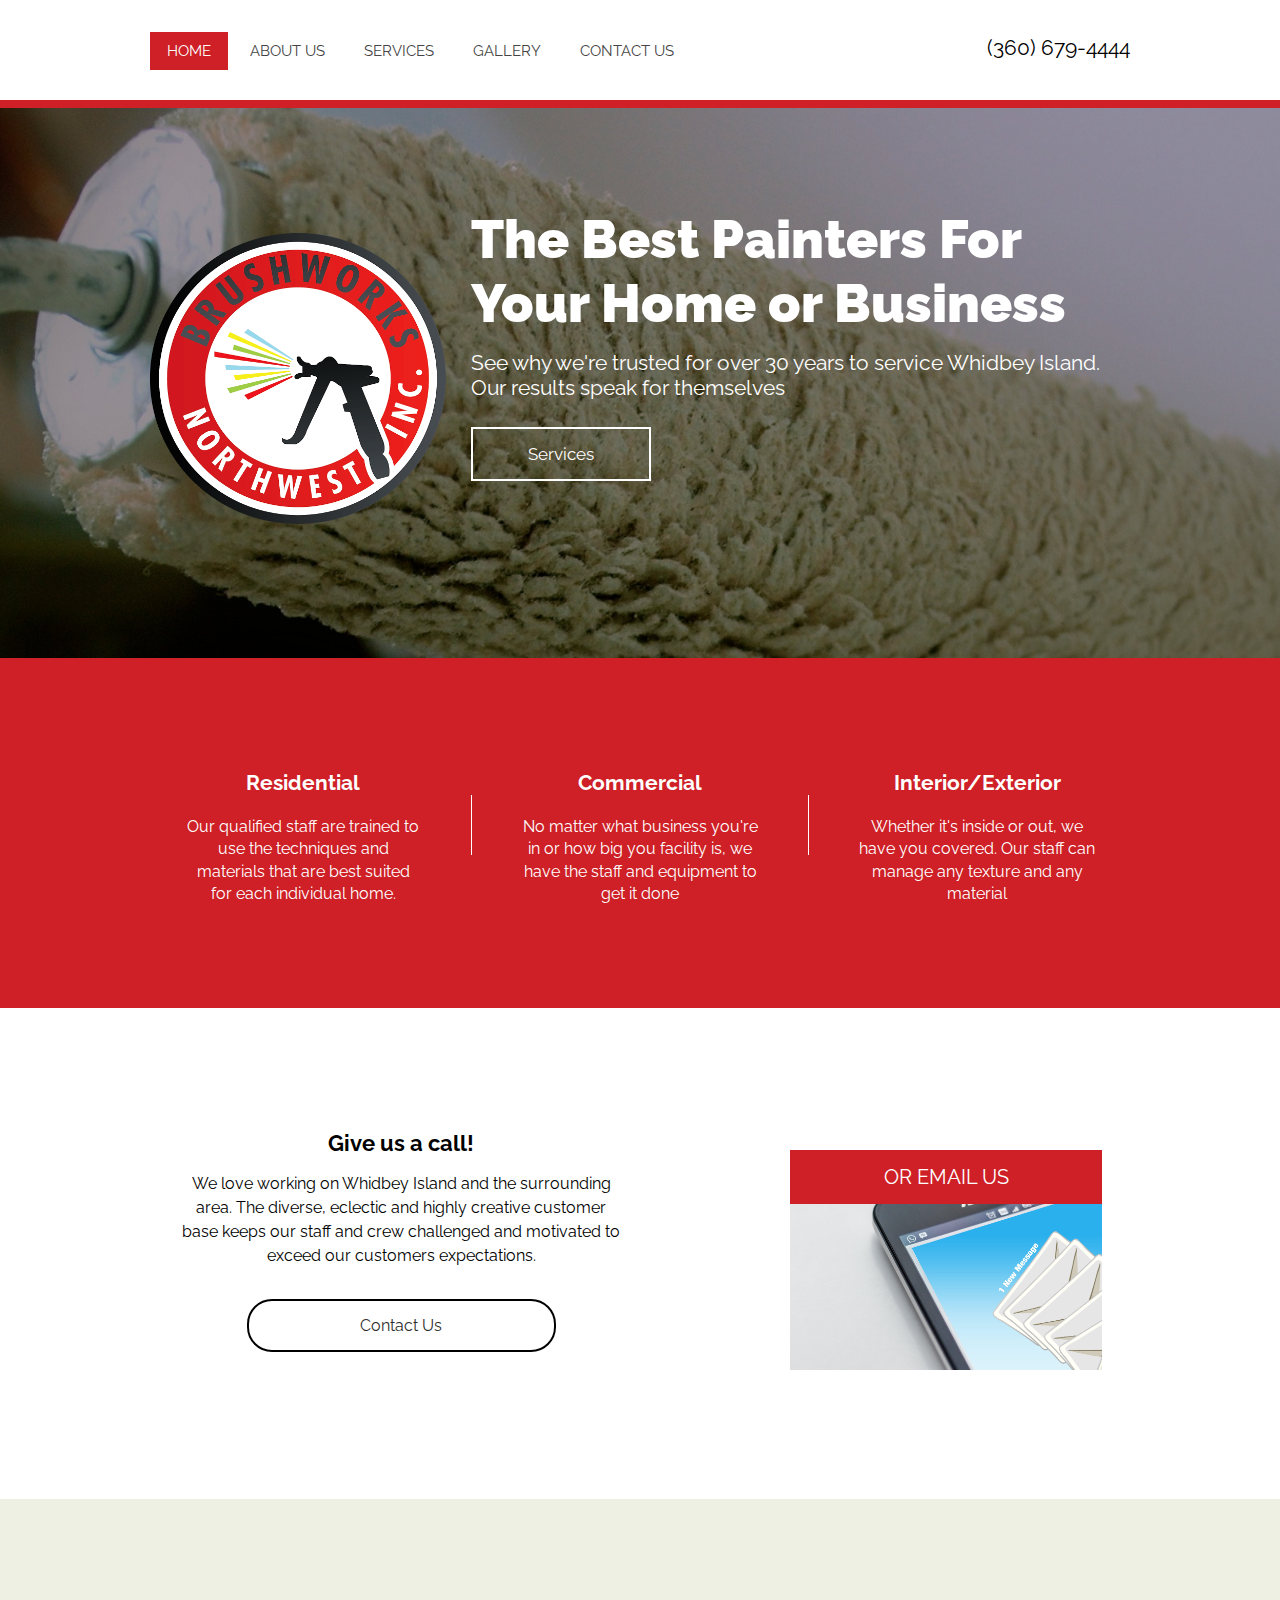
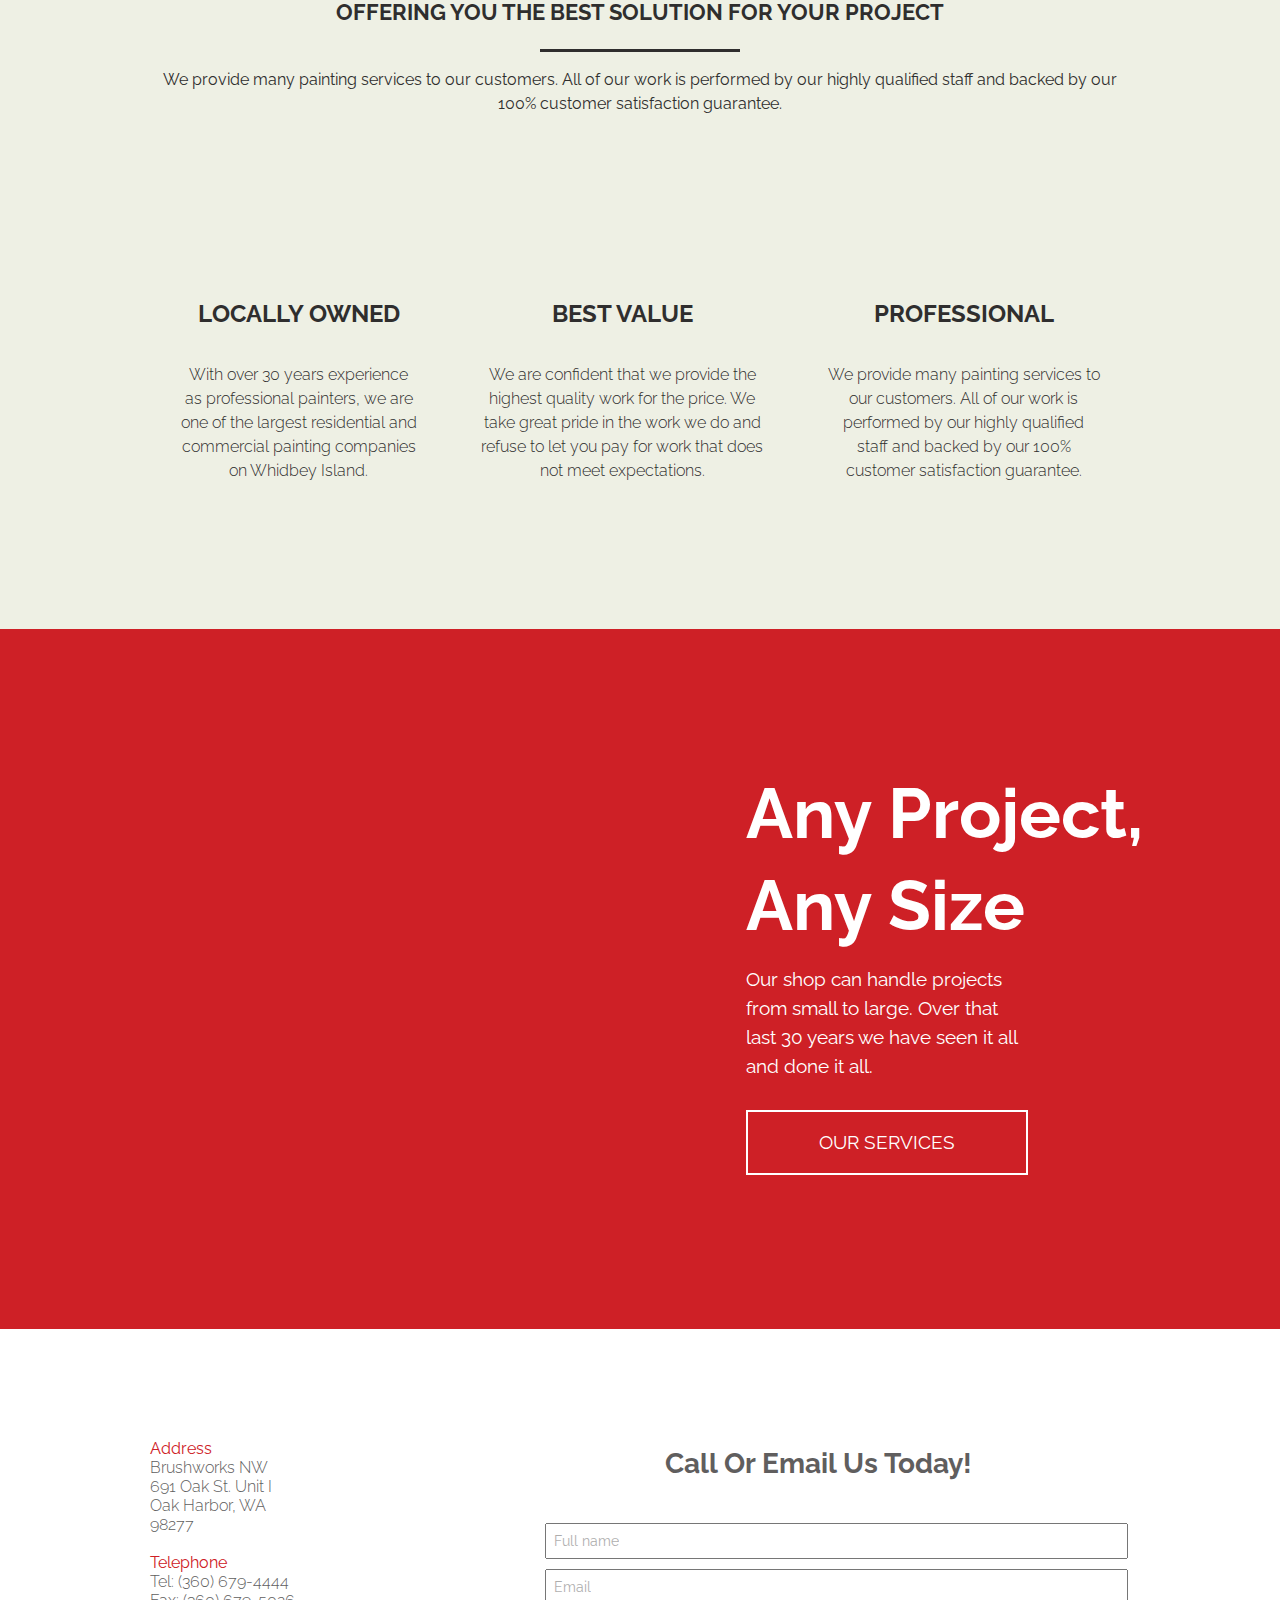
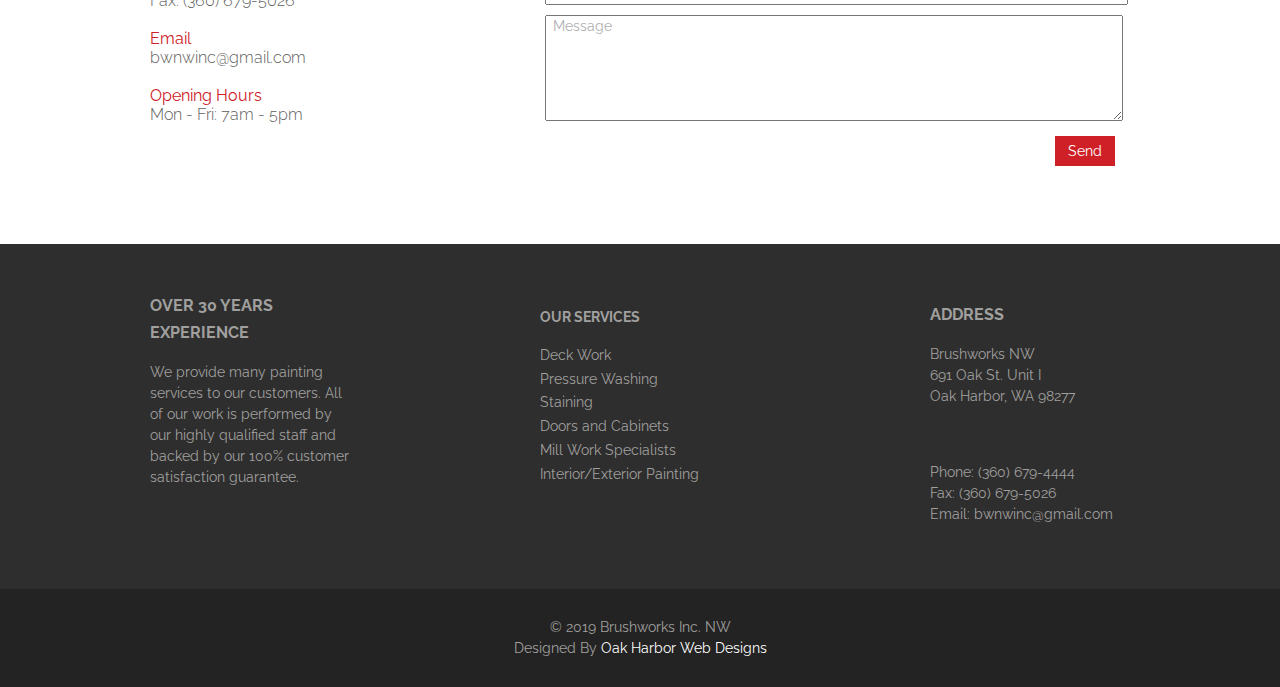
==== commit 45b47440: "added redirects" ====
--- a/index.html
+++ b/index.html
@@ -1,6 +1,26 @@
 <!DOCTYPE html>
 <html id="noScroll">
 <head>
+
+	<!-- Global site tag (gtag.js) - Google Analytics -->
+	<script async src="https://www.googletagmanager.com/gtag/js?id=UA-137702322-23"></script>
+	<script>
+		window.dataLayer = window.dataLayer || [];
+		function gtag() { dataLayer.push(arguments); }
+		gtag('js', new Date());
+
+		gtag('config', 'UA-137702322-23');
+	</script>
+
+	<link rel="apple-touch-icon" sizes="180x180" href="/apple-touch-icon.png">
+	<link rel="icon" type="image/png" sizes="32x32" href="/favicon-32x32.png">
+	<link rel="icon" type="image/png" sizes="16x16" href="/favicon-16x16.png">
+	<link rel="manifest" href="/site.webmanifest">
+	<meta name="msapplication-TileColor" content="#da532c">
+	<meta name="theme-color" content="#ffffff">
+
+	<link rel="canonical" href="https://www.bwnwincpainting.com/">
+
 	<link rel="stylesheet" href="style.css">
 	<link href="https://fonts.googleapis.com/css?family=Raleway:300,500,700,900" rel="stylesheet">
 	<link rel="stylesheet" type="text/css" href="https://cdnjs.cloudflare.com/ajax/libs/animate.css/3.5.2/animate.css">
--- a/style.css
+++ b/style.css
@@ -440,6 +440,7 @@
 
 .margin-bottom {
 	padding-bottom: 3.5em;
+	margin-bottom: 0;
 }
 
 #icons p {
@@ -455,6 +456,7 @@
 	height: 100%;
 	padding-bottom: 3em;
 	background: #CE2026;
+	padding-top: 3em;
 }
 
 .parallax-right {
@@ -639,7 +641,7 @@
 
 	#home-h {
 		margin-bottom: 8px;
-		
+		padding-top: 0;
 	}
 
 	.heroText {
@@ -956,6 +958,7 @@
 		font-weight: 900;
 		font-size: 53px;
 		margin-bottom: 15px;
+		padding-top: 0;
 	}
 
 	#home-p {
@@ -1101,6 +1104,7 @@
 
 	#icons {
 		height: 650px;
+		padding-bottom: 80px;
 	}
 
 	.center-3 {
